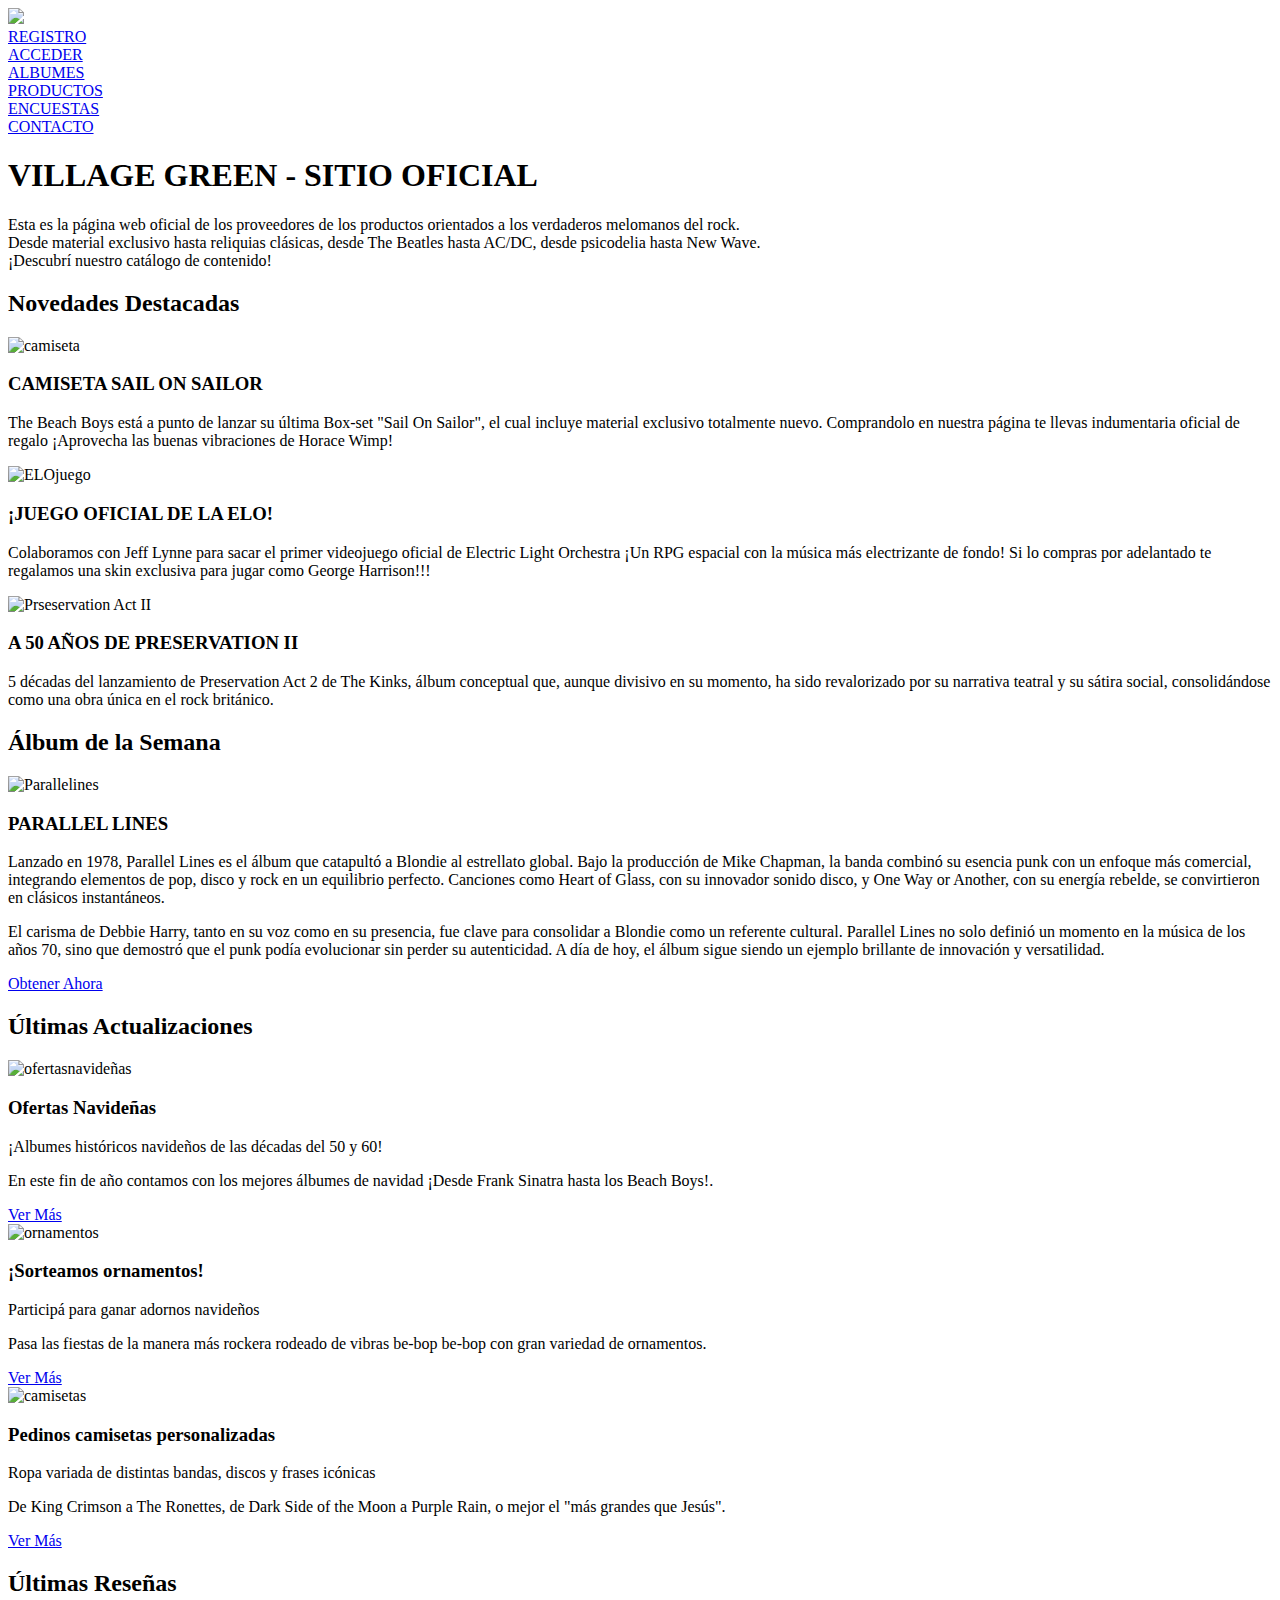
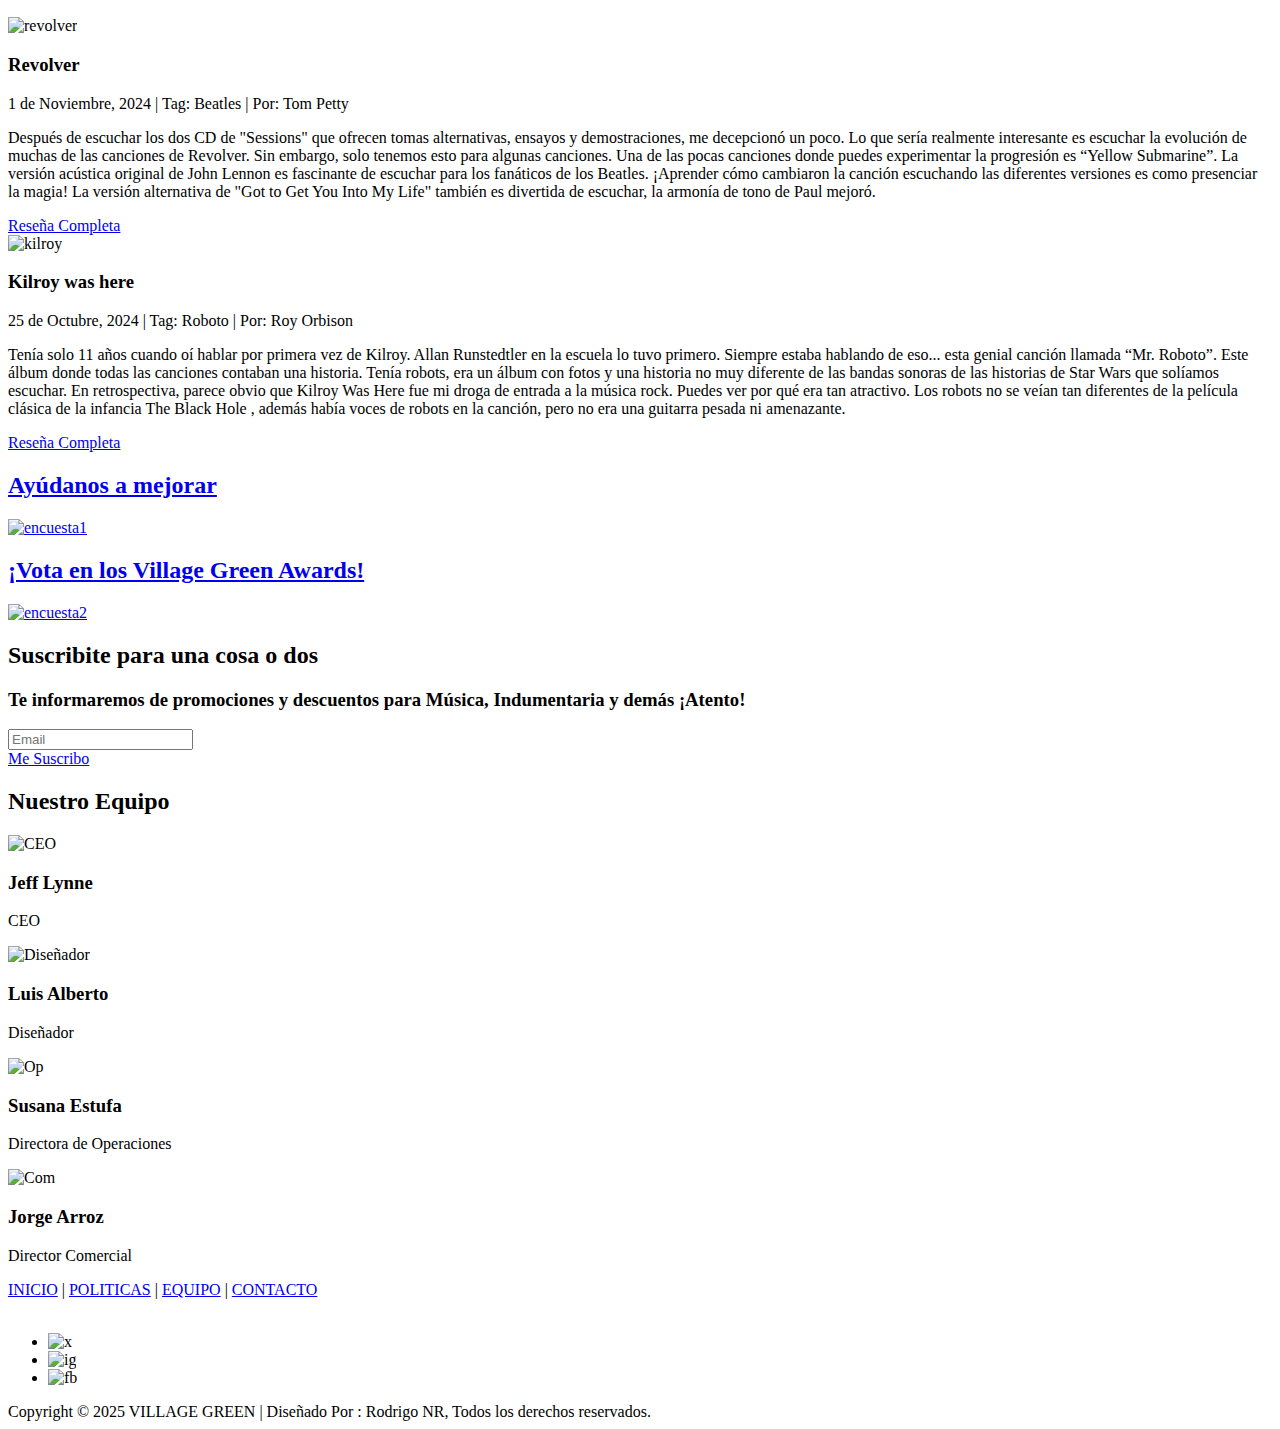
==== index.html @ a555b107 "Add files via upload" ====
<!DOCTYPE html>
<html>
	<head>
		<title>Inicio - Village Green</title>
		<link rel="stylesheet" href="styles.css">
		<link rel="shortcut icon" type="image/x-icon" href="images/logo.ico">
		<meta charset="UTF-8">
	</head>
	<body>
		<header>
			<div id="barra">
				<div id="logo">
					<a href="index.html"><img src="images/logo.png" height="80px"><br/></a>
				</div>
				<div class="container">
					<div class="item musica"><a href="registro.html">REGISTRO</a></div>
					<div class="item galeria"><a href="acceder.html">ACCEDER</a></div>
					<div class="item descargas"><a href="albumes.html">ALBUMES</a></div>
					<div class="item productos"><a href="productos.html">PRODUCTOS</a></div>
					<div class="item"><a href="encuestas.html">ENCUESTAS</a></div>
					<div class="item registro"><a href="contactanos.html">CONTACTO</a></div>
				</div>
			</div>
		</header>		

		<main>
			<section id="bienvenida">
				<h1>VILLAGE GREEN - SITIO OFICIAL</h1>
				<p>Esta es la página web oficial de los proveedores de los productos orientados a los verdaderos melomanos del rock.</br>
Desde material exclusivo hasta reliquias clásicas, desde The Beatles hasta AC/DC, desde psicodelia hasta New Wave.</br>
¡Descubrí nuestro catálogo de contenido!</p>
			</section>
			<section class="boxtipouno">
				<h2 class="subuno">Novedades Destacadas</h2>
				<div class="containerin">
					<div>
						<img src="images/The-Beach-Boys-Official-Store-SOS.png" alt="camiseta">
						<h3>CAMISETA SAIL ON SAILOR</h2>
						<p>The Beach Boys está a punto de lanzar su última Box-set "Sail On Sailor", el cual incluye material exclusivo totalmente nuevo. Comprandolo en nuestra página te llevas indumentaria oficial de regalo ¡Aprovecha las buenas vibraciones de Horace Wimp!</p>
					</div>
					<div>
						<img src="images/productos/vjelo.jpg" alt="ELOjuego">
						<h3>¡JUEGO OFICIAL DE LA ELO!</h2>
						<p>Colaboramos con Jeff Lynne para sacar el primer videojuego oficial de Electric Light Orchestra ¡Un RPG espacial con la música más electrizante de fondo! Si lo compras por adelantado te regalamos una skin exclusiva para jugar como George Harrison!!!</p>
					</div>
					<div>
						<img src="images/Psac2.jpg" alt="Prseservation Act II">
						<h3>A 50 AÑOS DE PRESERVATION II</h2>
						<p>5 décadas del lanzamiento de Preservation Act 2 de The Kinks, álbum conceptual que, aunque divisivo en su momento, ha sido revalorizado por su narrativa teatral y su sátira social, consolidándose como una obra única en el rock británico.</p>
					</div>
				</div>
			</section>
			<section class="boxtipodos">
				<h2>Álbum de la Semana</h2>
				<div>
					<img src="images/blondie.jpg" alt="Parallelines">
					<h3>PARALLEL LINES</h3>
					<p>Lanzado en 1978, Parallel Lines es el álbum que catapultó a Blondie al estrellato global. Bajo la producción de Mike Chapman, la banda combinó su esencia punk con un enfoque más comercial, integrando elementos de pop, disco y rock en un equilibrio perfecto. Canciones como Heart of Glass, con su innovador sonido disco, y One Way or Another, con su energía rebelde, se convirtieron en clásicos instantáneos.</p>
					<p>El carisma de Debbie Harry, tanto en su voz como en su presencia, fue clave para consolidar a Blondie como un referente cultural. Parallel Lines no solo definió un momento en la música de los años 70, sino que demostró que el punk podía evolucionar sin perder su autenticidad. A día de hoy, el álbum sigue siendo un ejemplo brillante de innovación y versatilidad.</p>
					<a class="botonverde" href="#">Obtener Ahora</a>
				</div>
			</section>
			<section class="boxtipouno act">
				<h2 class="subuno">Últimas Actualizaciones</h2>
				<div class="containerin">
					<div>
						<img src="images/Christmas-Records.png" alt="ofertasnavideñas">
						<h3>Ofertas Navideñas</h3>
						<p class="i">¡Albumes históricos navideños de las décadas del 50 y 60!</p>
						<p>En este fin de año contamos con los mejores álbumes de navidad ¡Desde Frank Sinatra hasta los Beach Boys!.</p>
						<a class="botonverde botonblanco" href="#">Ver Más</a>
					</div>
					<div>
						<img src="images/ledzeppelin.jpg" alt="ornamentos">
						<h3>¡Sorteamos ornamentos!</h3>
						<p class="i">Participá para ganar adornos navideños</p>
						<p>Pasa las fiestas de la manera más rockera rodeado de vibras be-bop be-bop con gran variedad de ornamentos.</p>
						<a class="botonverde botonblanco" href="#">Ver Más</a>
					</div>
					<div>
						<img src="images/rack_final.png" alt="camisetas">
						<h3>Pedinos camisetas personalizadas</h3>
						<p class="i">Ropa variada de distintas bandas, discos y frases icónicas</p>
						<p>De King Crimson a The Ronettes, de Dark Side of the Moon a Purple Rain, o mejor el "más grandes que Jesús".</p>
						<a class="botonverde botonblanco" href="#">Ver Más</a>
					</div>
				</div>
			</section>
			<section class="boxtipotres">
				<h2>Últimas Reseñas</h2>
				<div id="reseñas">
					<div class="reseña">
						<img src="images/revolver.jpg" alt="revolver">
						<h3>Revolver</h3>
						<p class="i">1 de Noviembre, 2024 | Tag: Beatles | Por: Tom Petty</p>
						<p>Después de escuchar los dos CD de "Sessions" que ofrecen tomas alternativas, ensayos y demostraciones, me decepcionó un poco. Lo que sería realmente interesante es escuchar la evolución de muchas de las canciones de Revolver. Sin embargo, solo tenemos esto para algunas canciones. Una de las pocas canciones donde puedes experimentar la progresión es “Yellow Submarine”. La versión acústica original de John Lennon es fascinante de escuchar para los fanáticos de los Beatles. ¡Aprender cómo cambiaron la canción escuchando las diferentes versiones es como presenciar la magia! La versión alternativa de "Got to Get You Into My Life" también es divertida de escuchar, la armonía de tono de Paul mejoró.</p>
						<div class="cajavermas"><a class="botonverde" href="#">Reseña Completa</a></div>
					</div>
					<div class="reseña">
						<img src="images/kilroy3.jpg" alt="kilroy">
						<h3>Kilroy was here</h3>
						<p class="i">25 de Octubre, 2024 | Tag: Roboto | Por: Roy Orbison</p>
						<p>Tenía solo 11 años cuando oí hablar por primera vez de Kilroy. Allan Runstedtler en la escuela lo tuvo primero. Siempre estaba hablando de eso... esta genial canción llamada “Mr. Roboto”. Este álbum donde todas las canciones contaban una historia. Tenía robots, era un álbum con fotos y una historia no muy diferente de las bandas sonoras de las historias de Star Wars que solíamos escuchar. En retrospectiva, parece obvio que Kilroy Was Here fue mi droga de entrada a la música rock. Puedes ver por qué era tan atractivo. Los robots no se veían tan diferentes de la película clásica de la infancia The Black Hole , además había voces de robots en la canción, pero no era una guitarra pesada ni amenazante.</p>
						<div class="cajavermas"><a class="botonverde" href="#">Reseña Completa</a></div>
					</div>
				</div>
			</section>
			<section id="encuestas">
				<div>
					<a class="subtblanc" href="encuesta1.html"><h2>Ayúdanos a mejorar</h2></a>
					<a href="encuesta1.html"><img src="images/encuesta1.png" alt="encuesta1"></a>
				</div>
				<div>
					<a class="subtblanc" href="encuesta2.html"><h2>¡Vota en los Village Green Awards!</h2></a>
					<a href="encuesta2.html"><img src="images/encuesta2.png" alt="encuesta2"></a>
				</div>
			</section>
			<section id="suscribete">
				<h2>Suscribite para una cosa o dos</h2>
				<h3>Te informaremos de promociones y descuentos para Música, Indumentaria y demás ¡Atento!</h3>
				<form>
					<input type="email" name="email" alt="correo" placeholder="Email">
					<div><a href="#">Me Suscribo</a></div>
				</form>
			</section>
			<section id="equipo">
				<h2 class="subuno">Nuestro Equipo</h2>
				<div id="equipocaj">
					<div>
						<img src="images/jeff_lynne.jpg" alt="CEO">
						<h3>Jeff Lynne</h3>
						<p>CEO</p>
					</div>
					<div>
						<img src="images/luis-alberto-spinetta.jpg" alt="Diseñador">
						<h3>Luis Alberto</h3>
						<p>Diseñador</p>
					</div>
					<div>
						<img src="images/susanna-hoffs.jpg" alt="Op">
						<h3>Susana Estufa</h3>
						<p>Directora de Operaciones</p>
					</div>
					<div>
						<img src="images/george-harrison.jpg" alt="Com">
						<h3>Jorge Arroz</h3>
						<p>Director Comercial</p>
					</div>
				</div>	
			</section>
		</main>
		<footer>
			<div id="pie">
				<div id="pie1"><a href="#">INICIO</a> | <a href="#">POLITICAS</a> | <a href="#">EQUIPO</a> | <a href="#">CONTACTO</a></div>
				<br/>
				<div id="pie2">
					<ul>
						<li><img src="images/x.png" alt="x"></li>
						<li><img src="images/ig.png" alt="ig"></li>
						<li><img src="images/fb.png" alt="fb"></div></ul></li>
				<div id="pie3">Copyright © 2025 VILLAGE GREEN | Diseñado Por : Rodrigo NR, Todos los derechos reservados.</div>
			</div>
		</footer>
	</body>
</html>
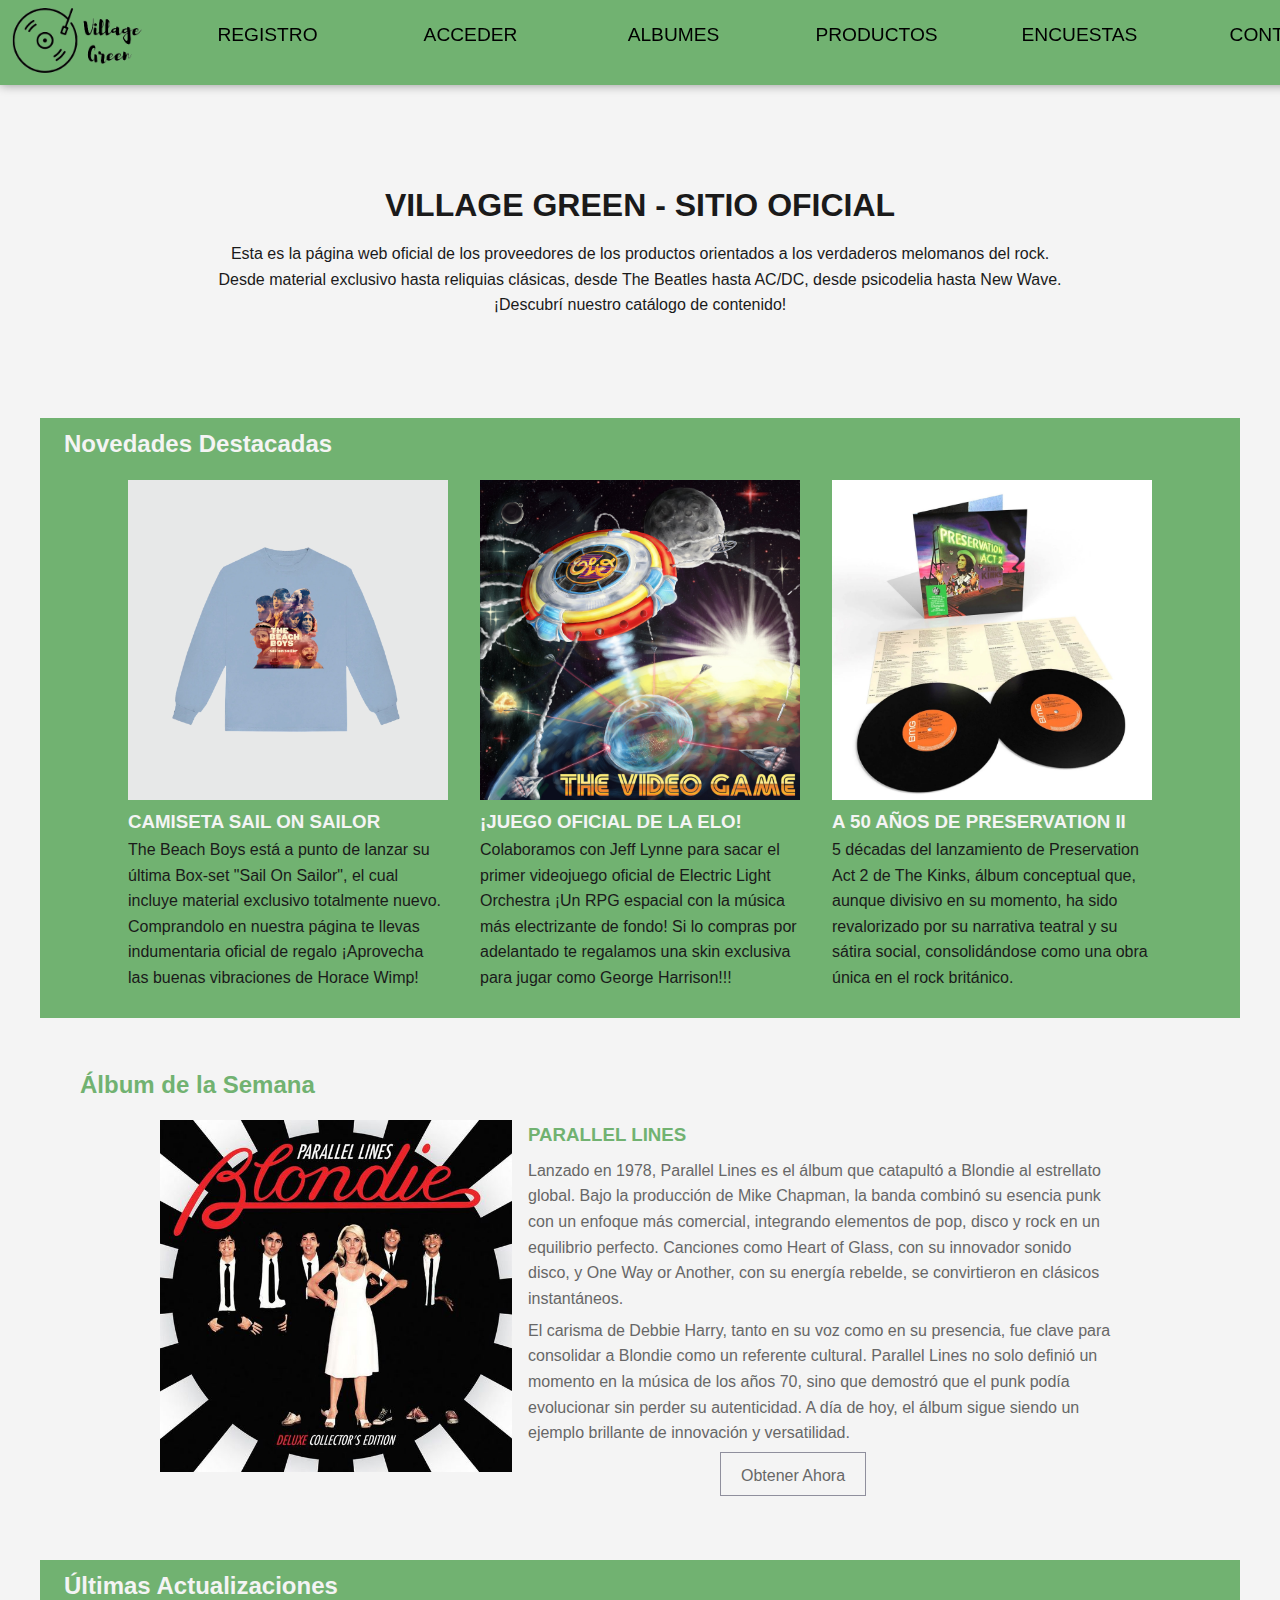
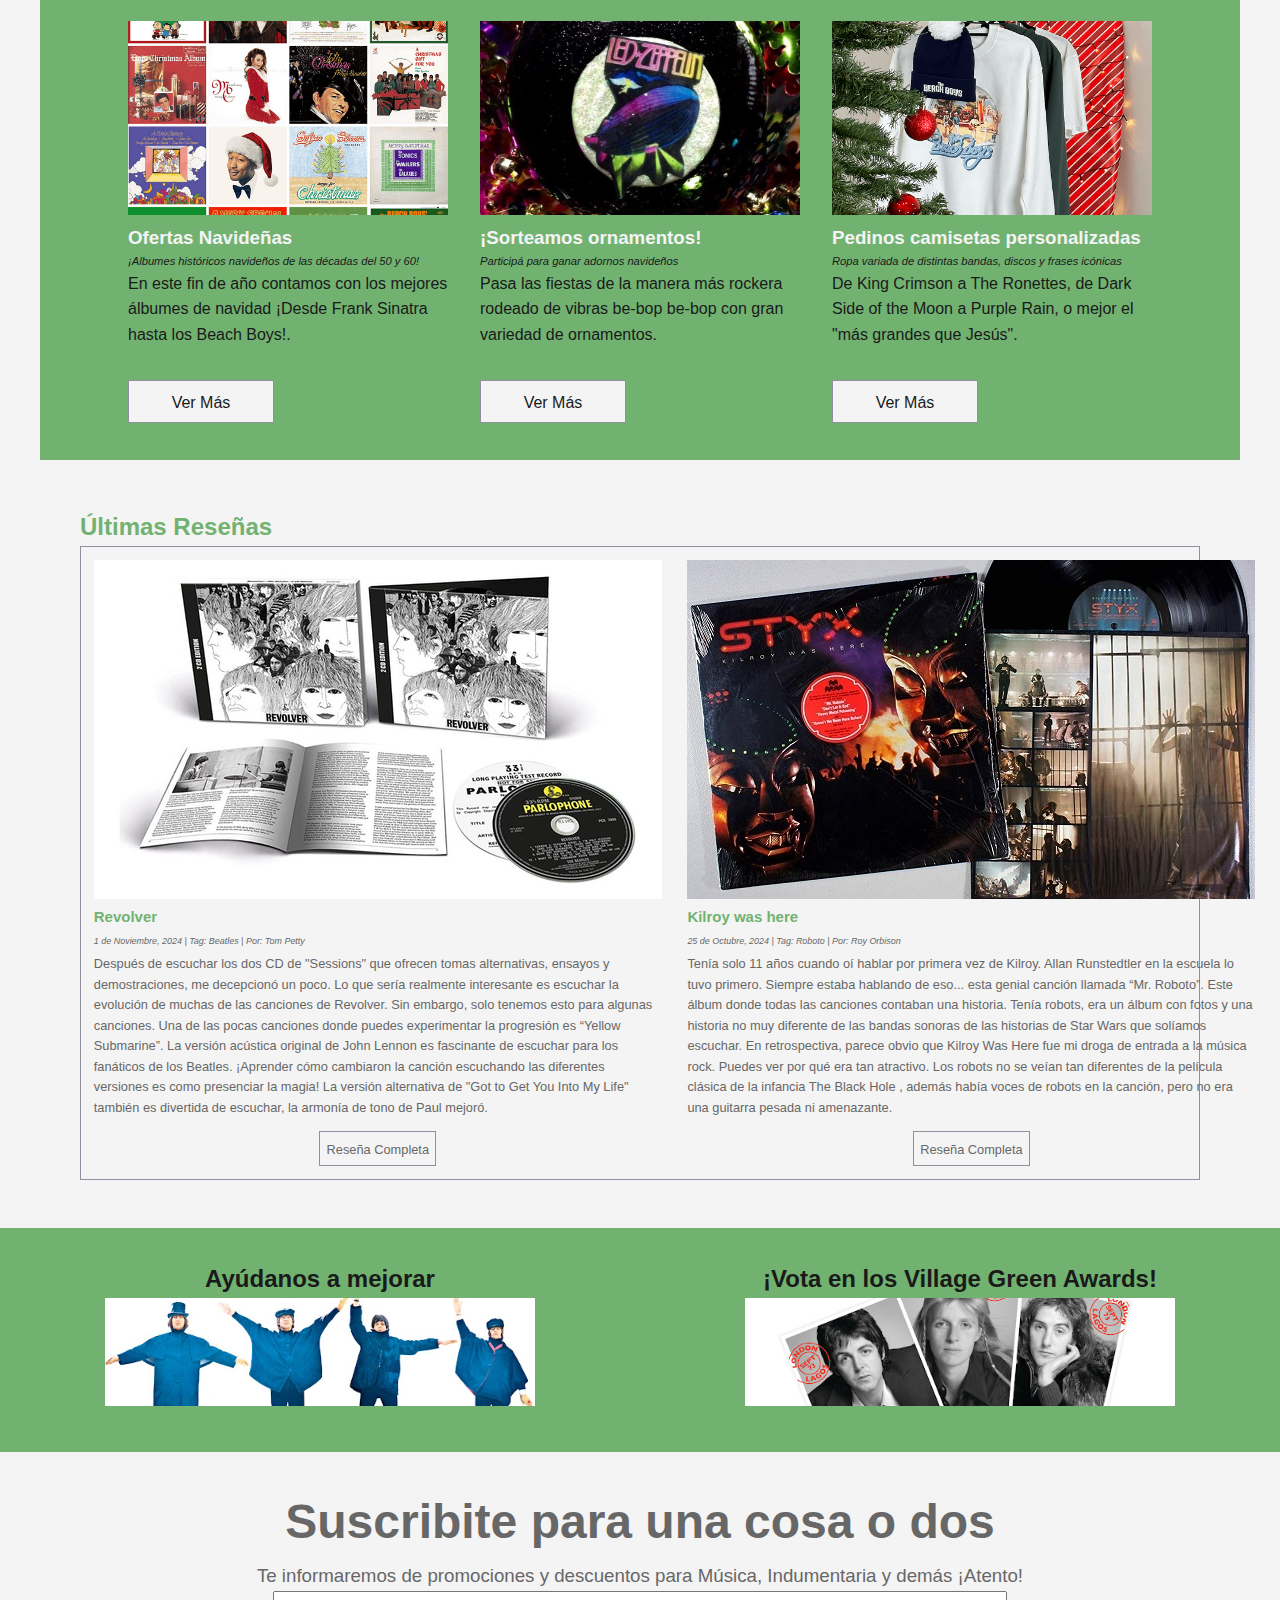
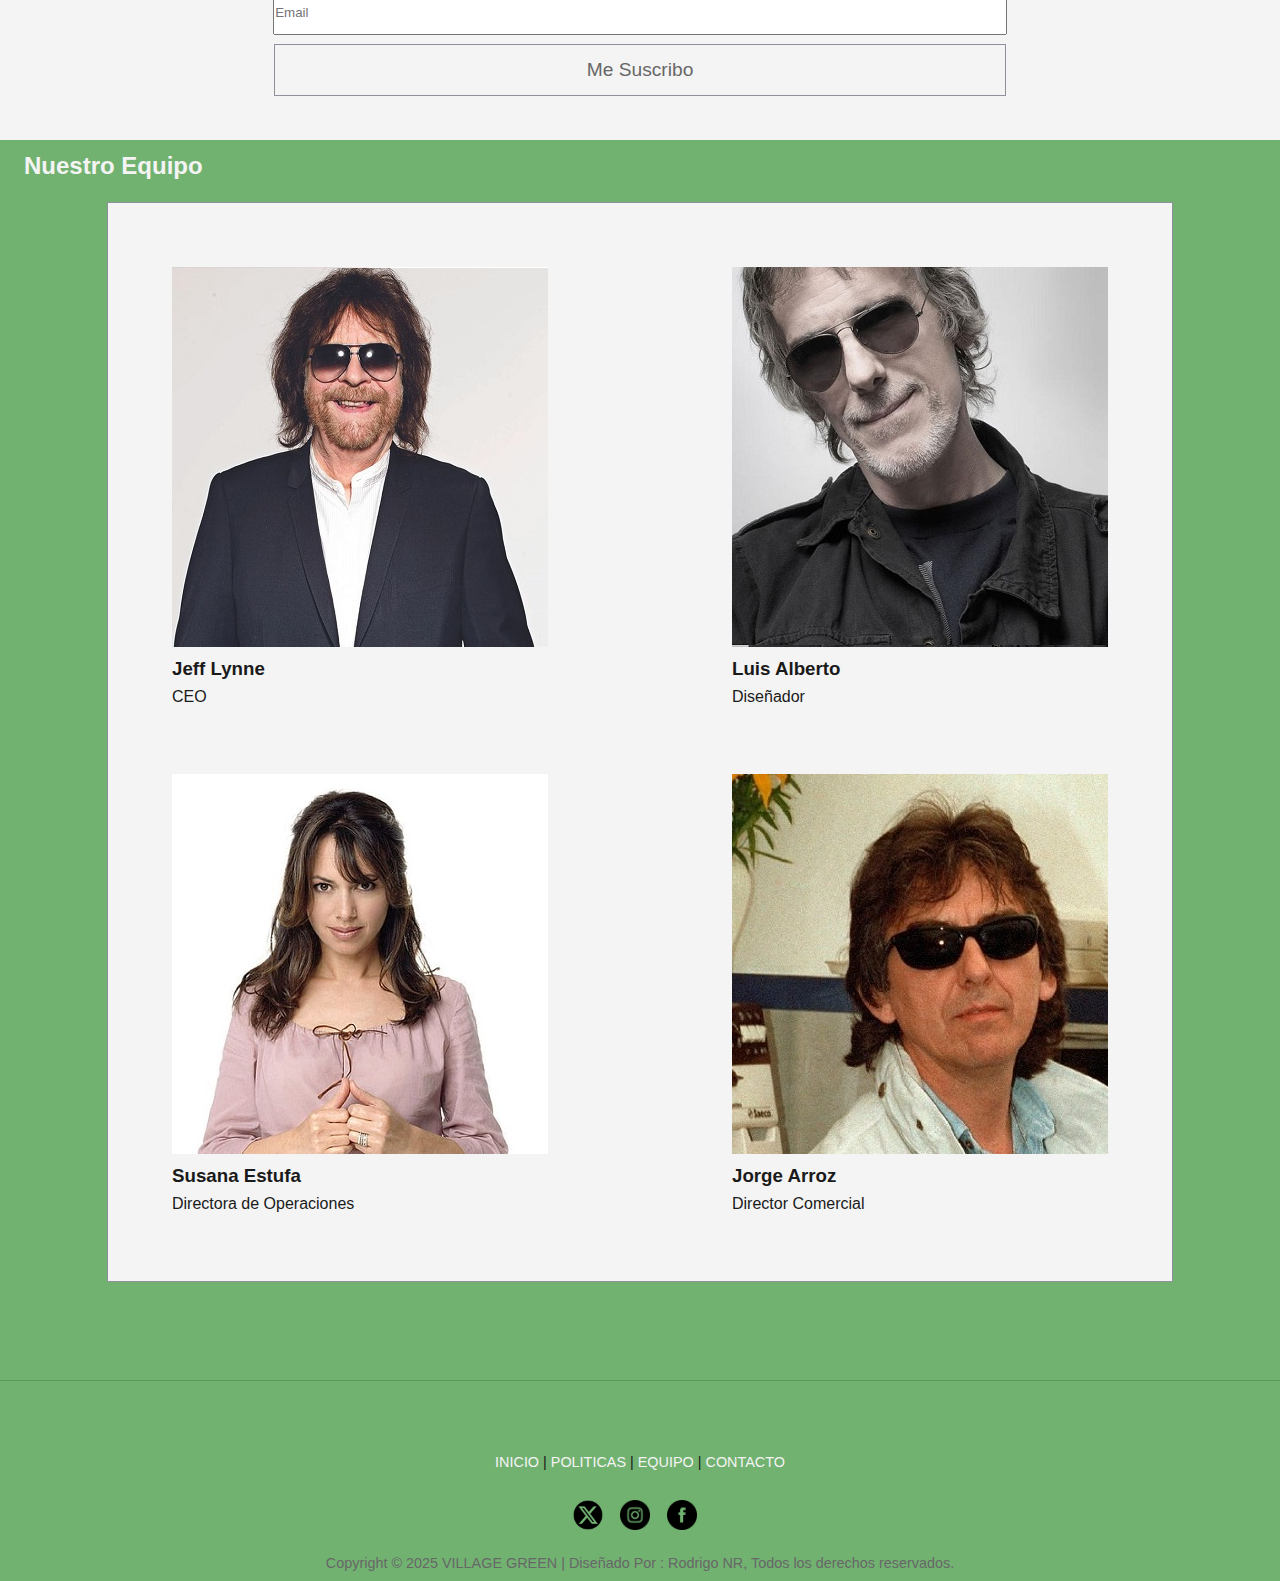
==== commit 0973cac2: "index.html" ====
--- a/index.html
+++ b/index.html
@@ -39,7 +39,7 @@
 						<p>The Beach Boys está a punto de lanzar su última Box-set "Sail On Sailor", el cual incluye material exclusivo totalmente nuevo. Comprandolo en nuestra página te llevas indumentaria oficial de regalo ¡Aprovecha las buenas vibraciones de Horace Wimp!</p>
 					</div>
 					<div>
-						<img src="images/productos/vjelo.jpg" alt="ELOjuego">
+						<img src="images/Productos/vjelo.jpg" alt="Juego de ELO">
 						<h3>¡JUEGO OFICIAL DE LA ELO!</h2>
 						<p>Colaboramos con Jeff Lynne para sacar el primer videojuego oficial de Electric Light Orchestra ¡Un RPG espacial con la música más electrizante de fondo! Si lo compras por adelantado te regalamos una skin exclusiva para jugar como George Harrison!!!</p>
 					</div>
--- a/styles.css
+++ b/styles.css
@@ -0,0 +1,628 @@
+
+*{margin:0;padding:0;}
+body{
+	font-family:Arial, sans-serif, Time News Roman;
+	line-height:1.6;
+	background-color:#f4f4f4;
+	color:#1A1A1A;
+}
+/*------------------------------------HEADER------------------------------------*/
+
+
+header, footer{
+	background-color:#71B271;
+	height:80px;
+}
+#barra{
+	background:#71B271;
+	height:85px;
+	box-shadow:0 0 10px 0 rgba(0,0,0,0.4);
+	position:fixed;
+/*	width:100%;	*/
+	width:1500px;
+}
+#logo{
+	float:left;
+	width:50px;
+}
+.container{
+	height:100%;
+	display:flex;
+	justify-content:center;
+}
+.item{
+	padding-top:20px;
+	width:14%;
+	height:50px;
+	color:white;
+	text-align:center;
+	font-size:1.2em;
+}
+.musica{
+	margin-left:5px;
+}
+.registro{
+	margin-right:5px;
+}
+.container div a{
+	color:black;
+	text-decoration:none;
+	padding:38px 30px;
+}
+.container div a:hover{
+	background:black;
+	color:white;
+}
+
+/*------------------------------------MAIN------------------------------------*/
+main{
+	height:4500px;
+}
+#bienvenida{
+	text-align:center;
+	padding:100px 100px 100px 100px;
+}
+#bienvenida p{margin-top:10px;}
+.boxtipouno{
+	background-color:#71B271;
+	height:600px;
+	width:1200px;
+	margin:0 auto;
+}
+.subuno{
+	padding:0.3em 0 0 1em;
+	color:#f4f4f4;
+}
+.containerin{
+	display:flex;
+	flex-direction:row;
+	justify-content:center;
+}
+.containerin h3{color:#f4f4f4;}
+.boxtipouno .containerin div{
+	width:20em;
+	padding:1em;
+}
+.boxtipouno div img{
+	width:20em;
+}
+.boxtipodos{
+	padding:3em 5em;
+	color:rgb(103, 103, 103);
+}
+.boxtipodos div{
+	margin:1em 5em;
+}
+.boxtipodos img{
+	width:22em;
+	float:left;
+	margin-right:1em;
+}
+.boxtipodos h3, .boxtipodos p{
+	margin:0.4em;
+}
+.boxtipodos h3, .boxtipodos h2, .boxtipotres h2, .boxtipotres h3{color:#71B271;}
+.boxtipodos a{
+	margin-left:20%;
+}
+.botonverde{
+	display:inline-block;
+	background-color:inherit;
+	border:1px solid #8f8f9d;
+	height:2em;
+	width:9em;
+	text-align:center;
+	padding-top:0.6em;
+	text-decoration:none;
+	color:inherit;
+}
+.botonverde:hover{background-color:#71B271;color:#f4f4f4;}
+.i{
+	font-style:italic;
+	font-size:0.7em;
+}
+.botonblanco{
+	margin-top:2em;
+	background-color:#f4f4f4;
+}
+.botonblanco:hover{
+	background-color:#1A1A1A;
+}
+.act{
+	height:500px;
+}
+.boxtipotres{
+	padding:3em 5em;
+}
+#reseñas{
+	display:flex;
+	flex-direction:row;
+	border:1px solid #8f8f9d;	
+}
+.reseña{
+	width:900px;
+	padding:1em;
+	color:rgb(103, 103, 103);
+	font-size: 0.8em;
+}
+.reseña p{
+	margin:0.5em 0;
+}
+.cajavermas{
+	width:100%;
+	text-align:center;
+	margin-top:1em;
+}
+#encuestas{
+	background-color:#71B271;
+	padding:2em 0;
+	height:10em;
+	display:flex;
+	flex-direction:row;
+}
+#encuestas div{
+	text-align:center;
+	margin:0 auto;
+}
+.subtblanc{
+	text-decoration:none;
+	color:inherit;
+}
+.subtblanc:hover{color:#f4f4f4;}
+#suscribete{
+	height:14em;
+	text-align:center;
+	padding:2em;
+	color:#676767;
+}
+#suscribete h2{
+	font-size:3em;
+}
+#suscribete h3{
+	font-weight:normal;
+}
+#suscribete form input{
+	width:60%;
+	height:40px;
+}
+#suscribete form div a{
+	display:inline-block;
+	border:1px solid #8f8f9d;
+	text-decoration:none;
+	color:inherit;
+	font-size:1.2em;
+	padding:0.5em;
+	margin-top:0.5em;
+	width:58.5%;
+}
+#equipo{
+	background-color:#71B271;
+	height:1300px;
+}
+#equipocaj{
+	display:flex;
+	flex-wrap:wrap;
+	justify-content:space-between;
+	background-color:#f4f4f4;
+	border:1px solid #8f8f9d;
+	width:1000px;
+	margin:1em auto;
+}
+#equipo div{
+	padding:2em;
+}
+
+
+.space{
+	height:10px;
+}
+/*------------------------------------REGISTRO------------------------------------*/
+#formulario1{
+	background-color:#71B271;
+	width:800px;
+	height:530px;
+	margin:30px auto;
+	text-align:center;
+}
+.formcent{padding:0 190px;}
+#titulo{
+	color:white;
+	font-size:2em;
+	text-align:center;
+	background-color:#1A1A1A;
+	display:block;
+	width:405px;
+	padding:10px 0;
+/*	margin:0 auto;		*/
+}
+#name{
+	width:400px;
+	height:40px;
+	margin-top:30px;
+	display:block;
+}
+#email{
+	width:400px;
+	height:40px;
+	margin-top:30px;
+	display:block;
+}
+#password{
+	width:400px;
+	height:40px;
+	margin-top:1px;
+	display:block;
+}
+.condiciones{
+	color:white;
+	font-size:1.1em;
+	margin-top:10px;
+}
+#singup{
+	height:30px;
+	width:90px;
+	margin-top:10px;
+	background-color:#B3FFB3;
+}
+#reset{
+	height:30px;
+	width:90px;
+	margin-top:10px;
+}
+/*------------------------------------ACCEDER------------------------------------*/
+#formulario2{
+	background-color:#71B271;
+	width:800px;
+	height:400px;
+	margin:30px auto;
+	text-align:center;	
+}
+#usuario{
+	width:400px;
+	height:40px;
+	display:block;
+	margin-top:30px;
+}
+#contraseña{
+	width:400px;
+	height:40px;
+	display:block;
+	margin-top:30px;
+}
+#remember_me{
+	color:white;
+	font-size:1.1em;
+	margin-top:10px;
+}
+.login{
+	height:30px;
+	width:410px;
+	margin-top:10px;
+	background-color:#B3FFB3;
+	font-size:1.5em;
+}
+/*------------------------------------ENCUESTA 1------------------------------------*/
+.subunos{
+	color:white;
+	font-size:2em;
+	text-align:center;
+	background-color:#1A1A1A;
+	display:block;
+	padding:10px 0;
+	margin:0 auto;
+}
+#encuesta1{
+	background-color:#71B271;
+	width:800px;
+	height:860px;
+	margin:30px auto;
+	text-align:center;
+}
+#experiencia{
+	width:400px;
+	height:40px;
+	margin-top:10px;
+}
+#mejorar{
+	width:400px;
+	height:100px;
+	margin-top:10px;
+}
+.letrabl{
+	color:#f4f4f4;
+}
+#rango{
+	width:400px;
+	color:red;
+	background-color:green;
+}
+/*------------------------------------ENCUESTA 2------------------------------------*/
+#contenedor_encuesta2{
+	height:2000px;
+}
+#encuesta2{
+	background-color:#71B271;
+	width:800px;
+	height:2900px;
+	margin:30px auto;
+	text-align:center;
+}
+.categoriavga{
+	margin:30px 18px;
+}
+.categoriavga table tr th{
+	background-color:#1A1A1A;
+	color:#71B271;
+	padding:5px;
+	
+}
+.bordevotar{
+	background-color:#f4f4f4;
+}
+/*-------------------------------GRACIAS-POR-VOTAR-------------------------------*/
+#contenedor_gracias{height:406px;}
+#gracisxvotar{
+	background-color:#71B271;
+	width:800px;
+	height:210px;
+	margin:30px auto;
+	text-align:center;
+}
+#gracias{
+	padding:30px 100px;
+	font-size:1.2em;
+}
+/*--------------------------------------PAGO--------------------------------------*/
+#secpagar{height:630px;}
+#pagarcuadr{
+	height:474px;
+	background-color:#71B271;
+	width:800px;
+	margin:30px auto;
+	text-align:center;
+}
+#contenido_p{
+	margin:20px 0;
+}
+#caja1_p{
+	width:577px;
+	margin:0 auto;
+}
+#caja1_p form table tr th{
+	background-color:#1A1A1A;
+	color:#71B271;
+	padding:5px;
+}
+#caja1_p form table tr td input{height:40px;width:330px;}
+#caja1_p form table tr td select{height:40px;width:100px;margin-right:230px;}
+#completarpago{
+	height:32px;
+	width:130px;
+	margin-top:10px;
+	background-color:#B3FFB3;
+}
+#cancelarpago{
+	display:inline-block;
+	height:26px;
+	width:130px;
+	padding-top:3px;
+	margin-top:10px;
+	background-color:#f4f4f4;
+	border:solid 1px black;
+	color:black;
+	text-decoration:none;
+	font-size:0.9em;
+}
+/*------------------------------------ALBUMES------------------------------------*/
+#contenedor_productos{
+	height:4100px;
+}
+#albumes{
+	background-color:#71B271;
+	height:3800px;
+	width:1000px;
+	margin:0 auto;
+	margin-top:50px;
+}
+.album{
+	height:400px;
+	margin-bottom:10px;
+}
+.albumiz{
+	text-align:center;
+	width:500px;
+	height:400px;
+	float:left;
+}
+.albumiz img{
+	text-align:center;
+	height:20em;
+	margin-top:40px;
+}
+.infoalbumder{
+	width:500px;
+	height:400px;
+	float:right;
+	padding-top:30px;
+	padding-left:30px;
+	box-sizing:border-box;
+	text-align:justify;
+}
+.infoalbumder table{
+	margin-bottom:20px;
+}
+.infoalbumder table tr td{
+	padding-left:10px;
+}
+.infoalbumder table tr th{
+	background-color:#1A1A1A;
+	color:#71B271;
+	padding:5px;
+}
+.precio{
+	display:inline-block;
+	background-color:#1A1A1A;
+	color:#71B271;
+	padding:5px 8px 5px 8px;
+	width:140px;
+	text-align:center;
+	font-size:1.3em;
+	border:1px solid #8f8f9d;
+}
+.comprar{
+	background-color:white;
+	width:170px;
+	
+}
+.comprar:hover{background-color:#1A1A1A;color:#f4f4f4;}
+.botonverde a{
+	text-decoration:none;
+	color:inherit;
+}
+.albumder{
+	text-align:center;
+	width:500px;
+	height:400px;
+	float:right;
+}
+.albumder img{
+	text-align:center;
+	height:20em;
+	margin-top:40px;
+}
+.infoalbumiz{
+	width:500px;
+	height:400px;
+	float:left;
+	padding-top:30px;
+	padding-left:100px;
+	box-sizing:border-box;
+	text-align:justify;
+}
+.infoalbumiz table{
+	margin-bottom:20px;
+}
+.infoalbumiz table tr td{
+	padding-left:10px;
+}
+.infoalbumiz table tr th{
+	background-color:#1A1A1A;
+	color:#71B271;
+	padding:5px;
+}
+/*-----------------------------------PRODUCTOS-----------------------------------*/
+#contenedor_productosb{
+	height:10000px;
+}
+#productos{
+	background-color:#71B271;
+	height:2100px;
+	width:1000px;
+	margin:0 auto;
+	margin-top:50px;}
+.textoropa{
+	height:220px;
+	width:360px;
+	padding-top:10px;
+	padding-left:32px;
+	padding-right:32px;
+	background-color:#1A1A1A;
+	color:white;
+}
+#libros{
+	background-color:#71B271;
+	height:3329px;
+	width:1000px;
+	margin:0 auto;
+	margin-top:50px;
+}
+#juegos{
+	background-color:#71B271;
+	height:2100px;
+	width:1000px;
+	margin:0 auto;
+	margin-top:50px;
+}
+
+/*----------------------------------CONTACTANOS----------------------------------*/
+#contactanos{
+	background-color:#71B271;
+	width:800px;
+	height:450px;
+	margin:30px auto;
+	text-align:center;	
+}
+#text-contactanos{
+	color:white;
+	background-color:#1A1A1A;
+	text-align:center;
+	display:block;
+	padding:20px 25px;
+}
+.colormail{
+	color:#71B271;
+	font-weight:bold;
+}
+#mensaje{
+	margin-top:20px;
+	margin-left:30px;
+}
+#mensaje label{
+	background:black;
+	color:white;
+	display:inline;
+	padding:5px 10px;
+	width:200px;
+	margin-top:5px;
+}
+#cajitatel{
+	margin-top:10px;
+	margin-left:0;
+}
+.espacioescrit{height:23px;}
+#numero{width:375px;}
+#comentarios{
+	width:550px;
+	height:150px;
+	margin-top:10px;
+}
+#go{
+	background:#66C2D2;
+	display:block;
+	color:white;
+	margin-top:10px;
+	margin-left:410px;
+}
+/*------------------------------------FOOTER------------------------------------*/
+footer{
+	border-top:1px solid #5C975C;
+	height:200px;
+	clear:both;
+}
+#pie{
+	width:50%;
+	margin:0 auto;
+	padding-top:70px;
+	text-align:center;
+}
+footer #pie #pie1{
+	font-size:0.9em;
+}
+footer #pie #pie1 a{
+	color:#f4f4f4;
+	text-decoration:none;
+}
+footer #pie #pie2{
+	font-size:1.6em;
+}
+#pie2 ul{list-style:none;}
+#pie2 ul li img{width:30px;}
+footer #pie div ul li{
+	display:inline;
+	margin-right:10px;
+}
+footer #pie #pie3{
+	font-size:0.9em;
+	margin-top:10px;
+	color:#676767;
+}
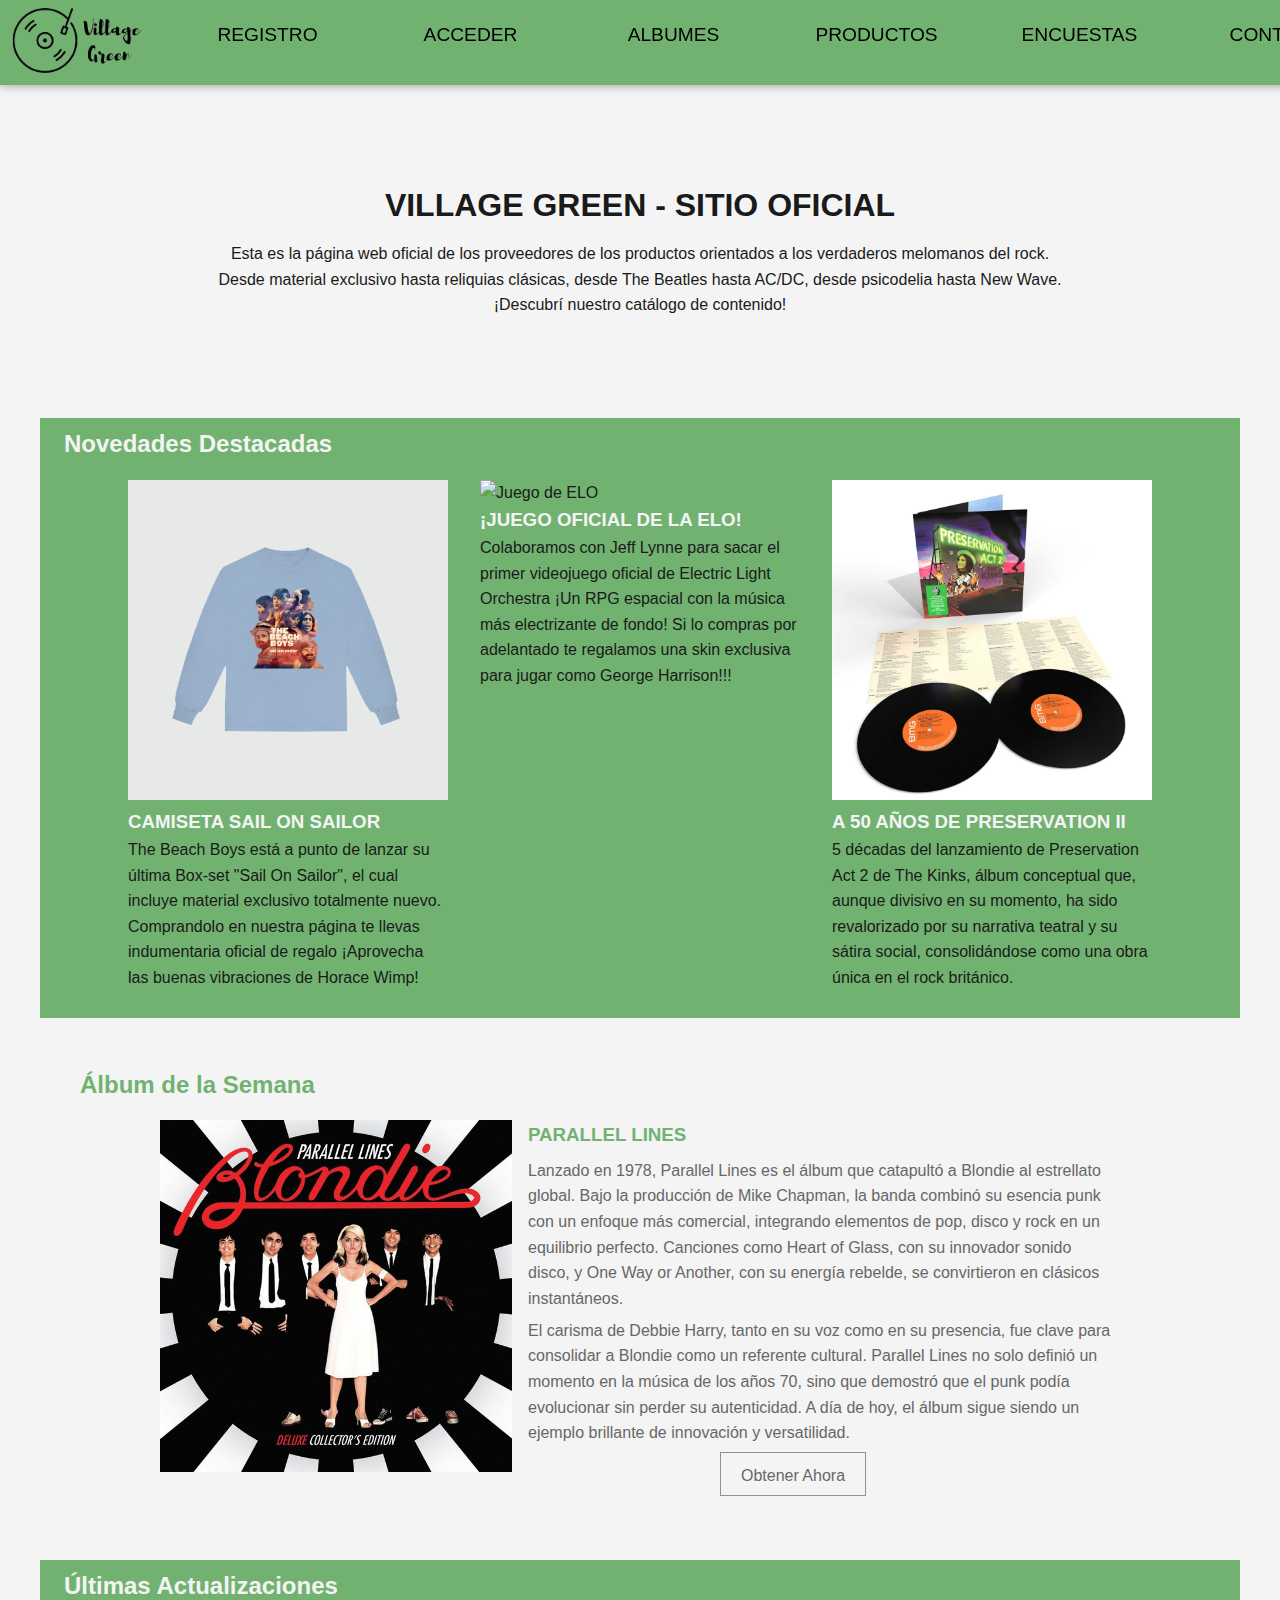
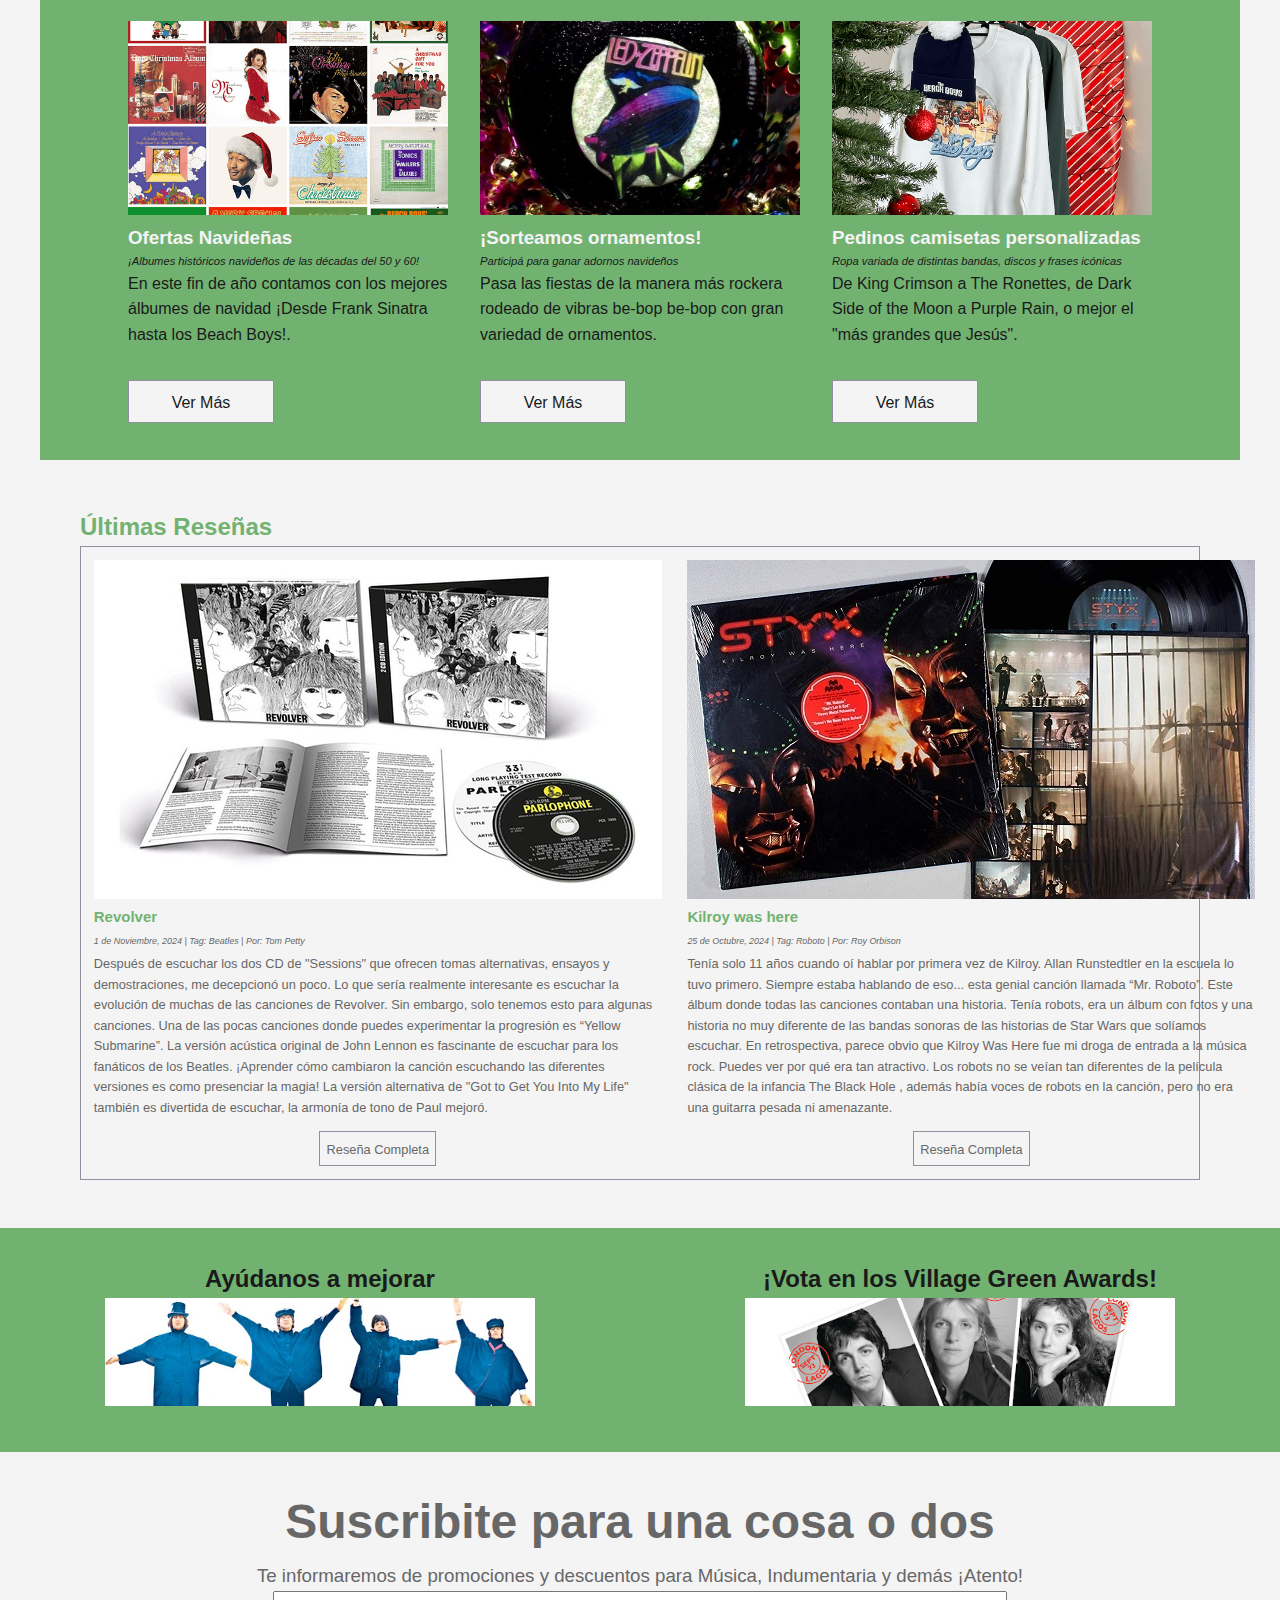
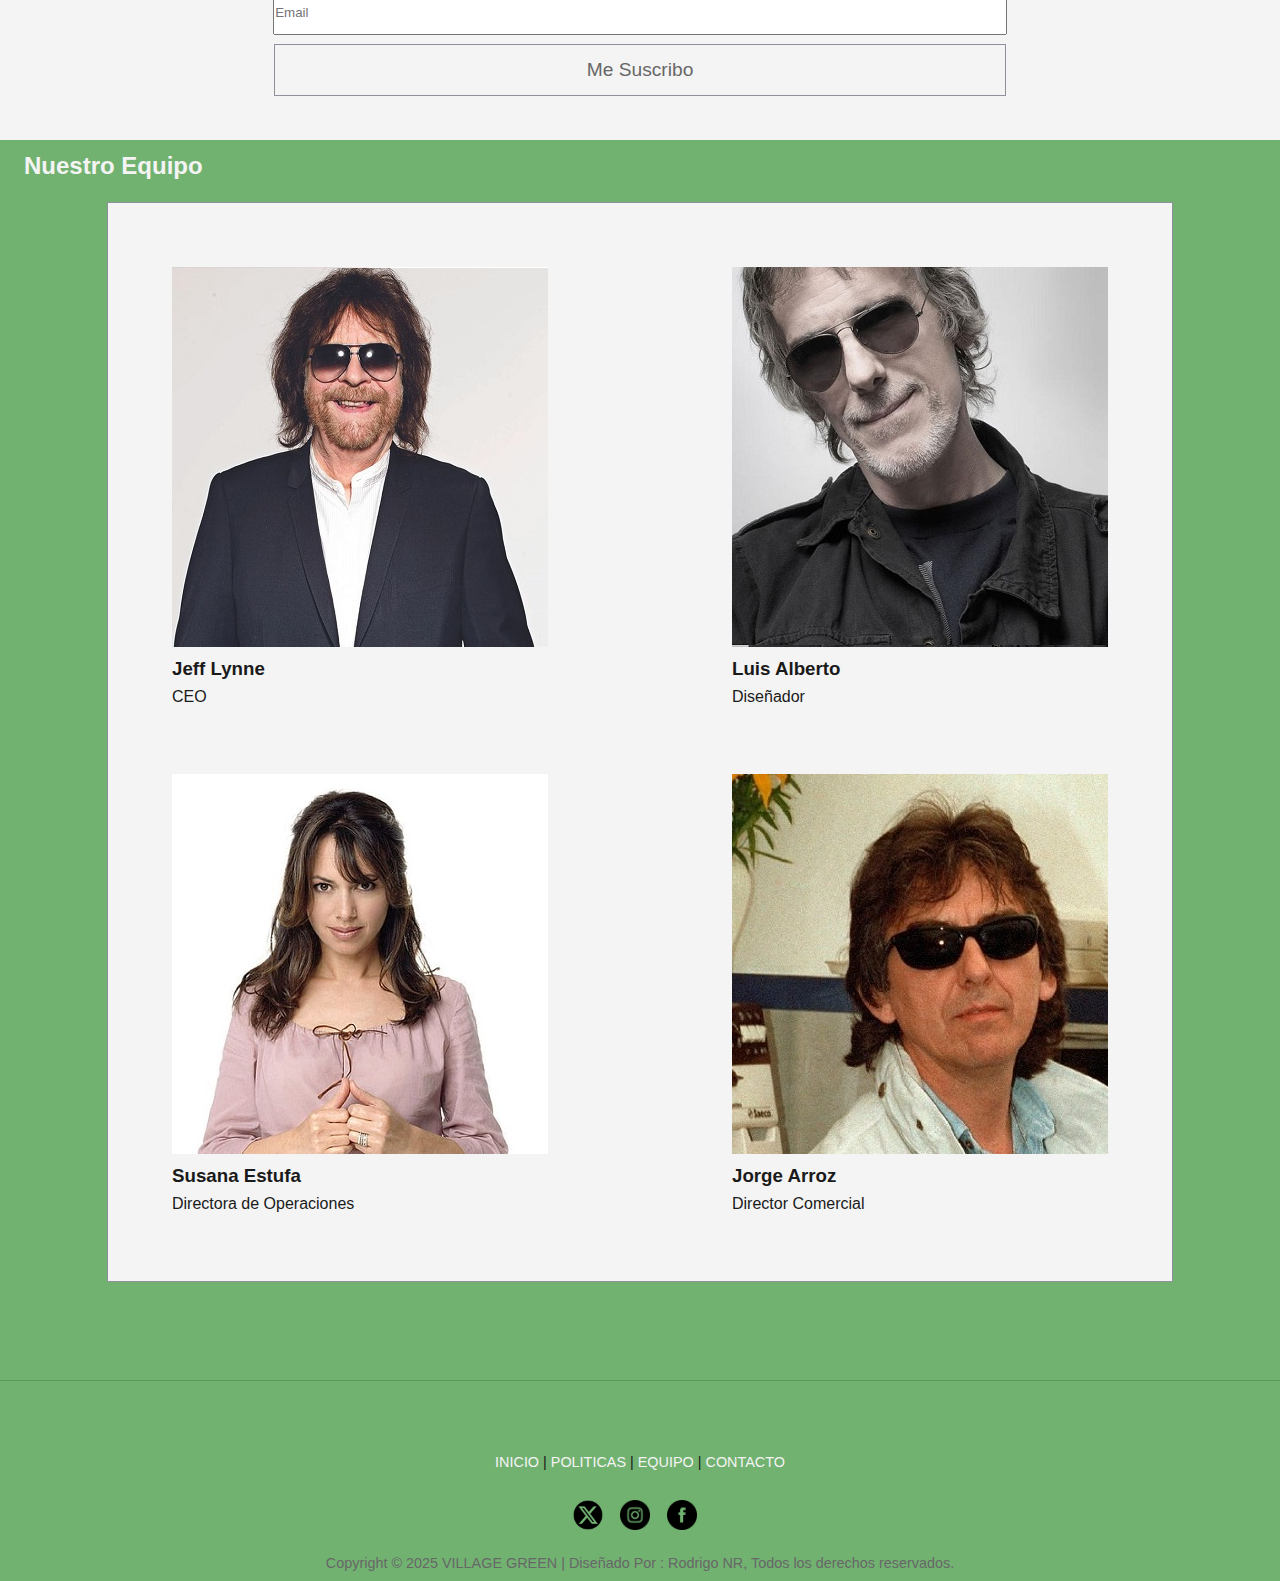
==== commit 721973c7: "index.html" ====
--- a/index.html
+++ b/index.html
@@ -39,7 +39,7 @@
 						<p>The Beach Boys está a punto de lanzar su última Box-set "Sail On Sailor", el cual incluye material exclusivo totalmente nuevo. Comprandolo en nuestra página te llevas indumentaria oficial de regalo ¡Aprovecha las buenas vibraciones de Horace Wimp!</p>
 					</div>
 					<div>
-						<img src="images/Productos/vjelo.jpg" alt="Juego de ELO">
+						<img src="images/Productos/juegoelo.jpg" alt="Juego de ELO">
 						<h3>¡JUEGO OFICIAL DE LA ELO!</h2>
 						<p>Colaboramos con Jeff Lynne para sacar el primer videojuego oficial de Electric Light Orchestra ¡Un RPG espacial con la música más electrizante de fondo! Si lo compras por adelantado te regalamos una skin exclusiva para jugar como George Harrison!!!</p>
 					</div>
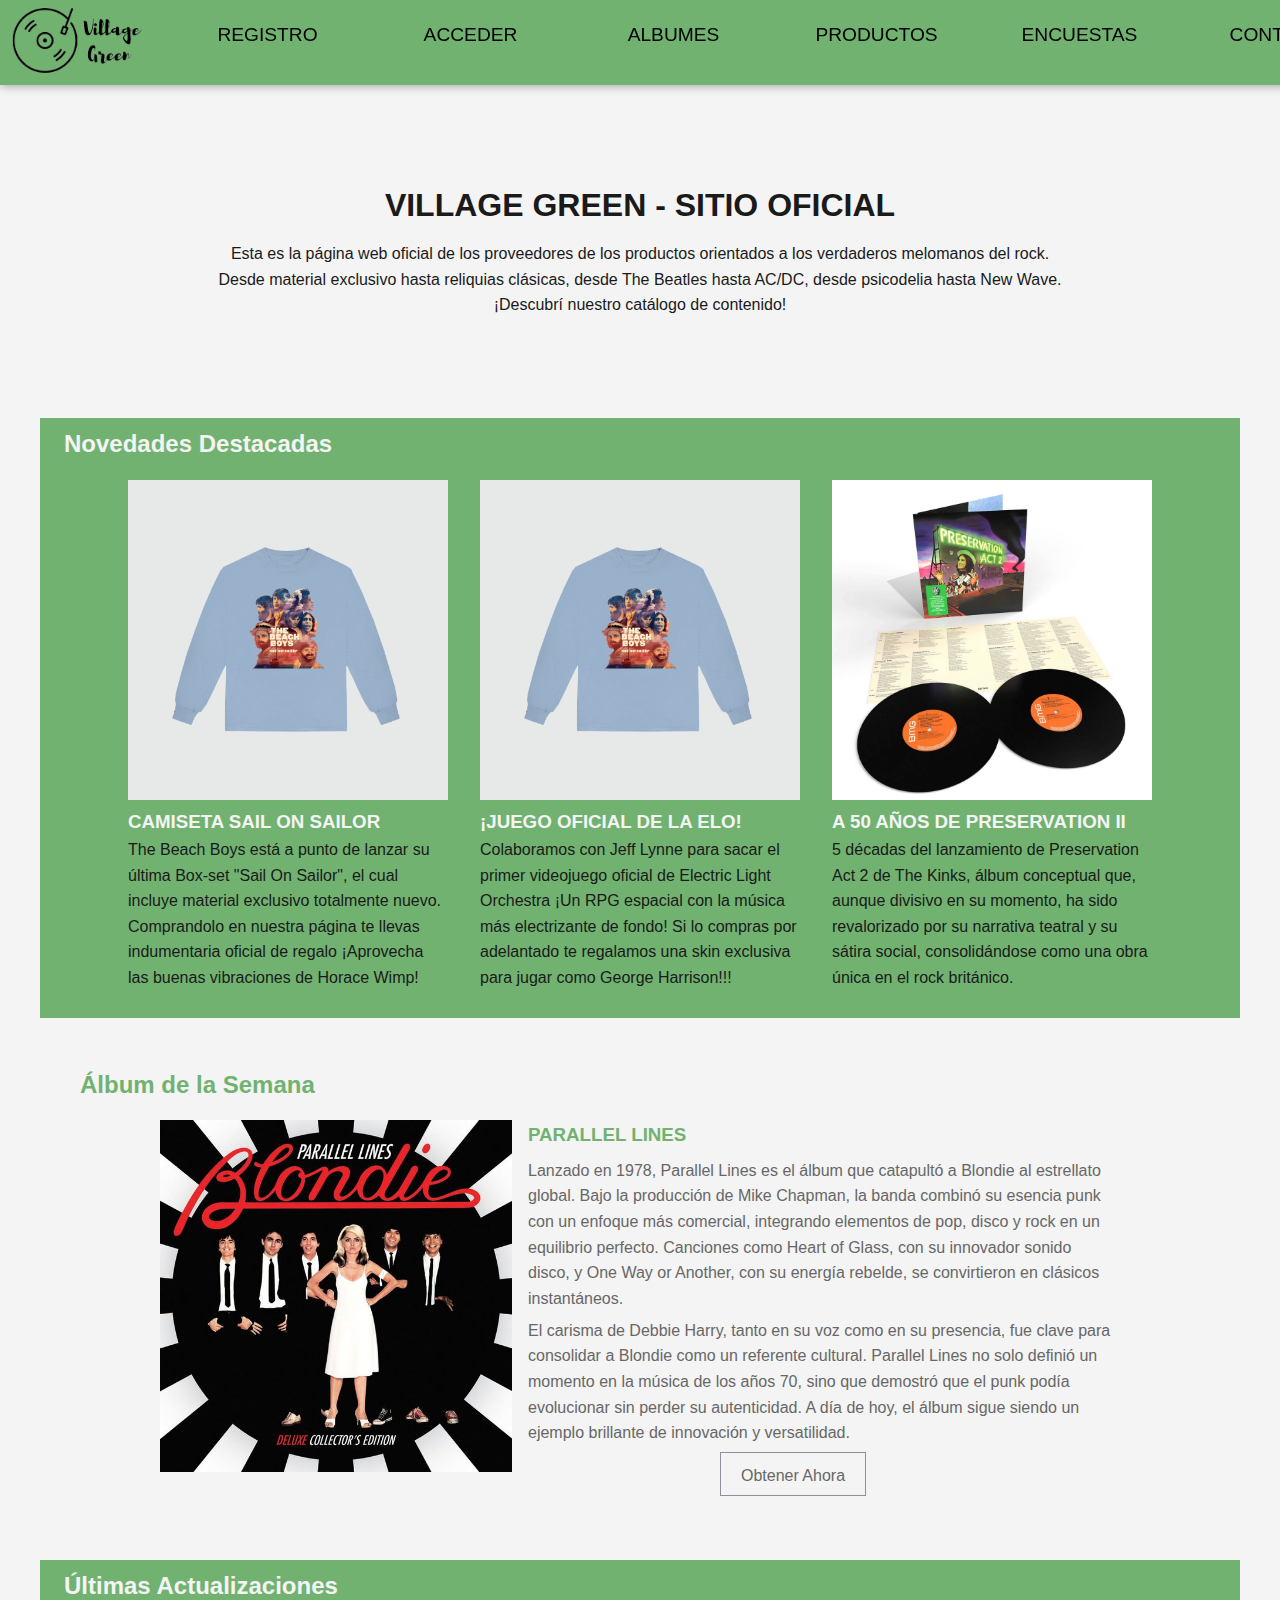
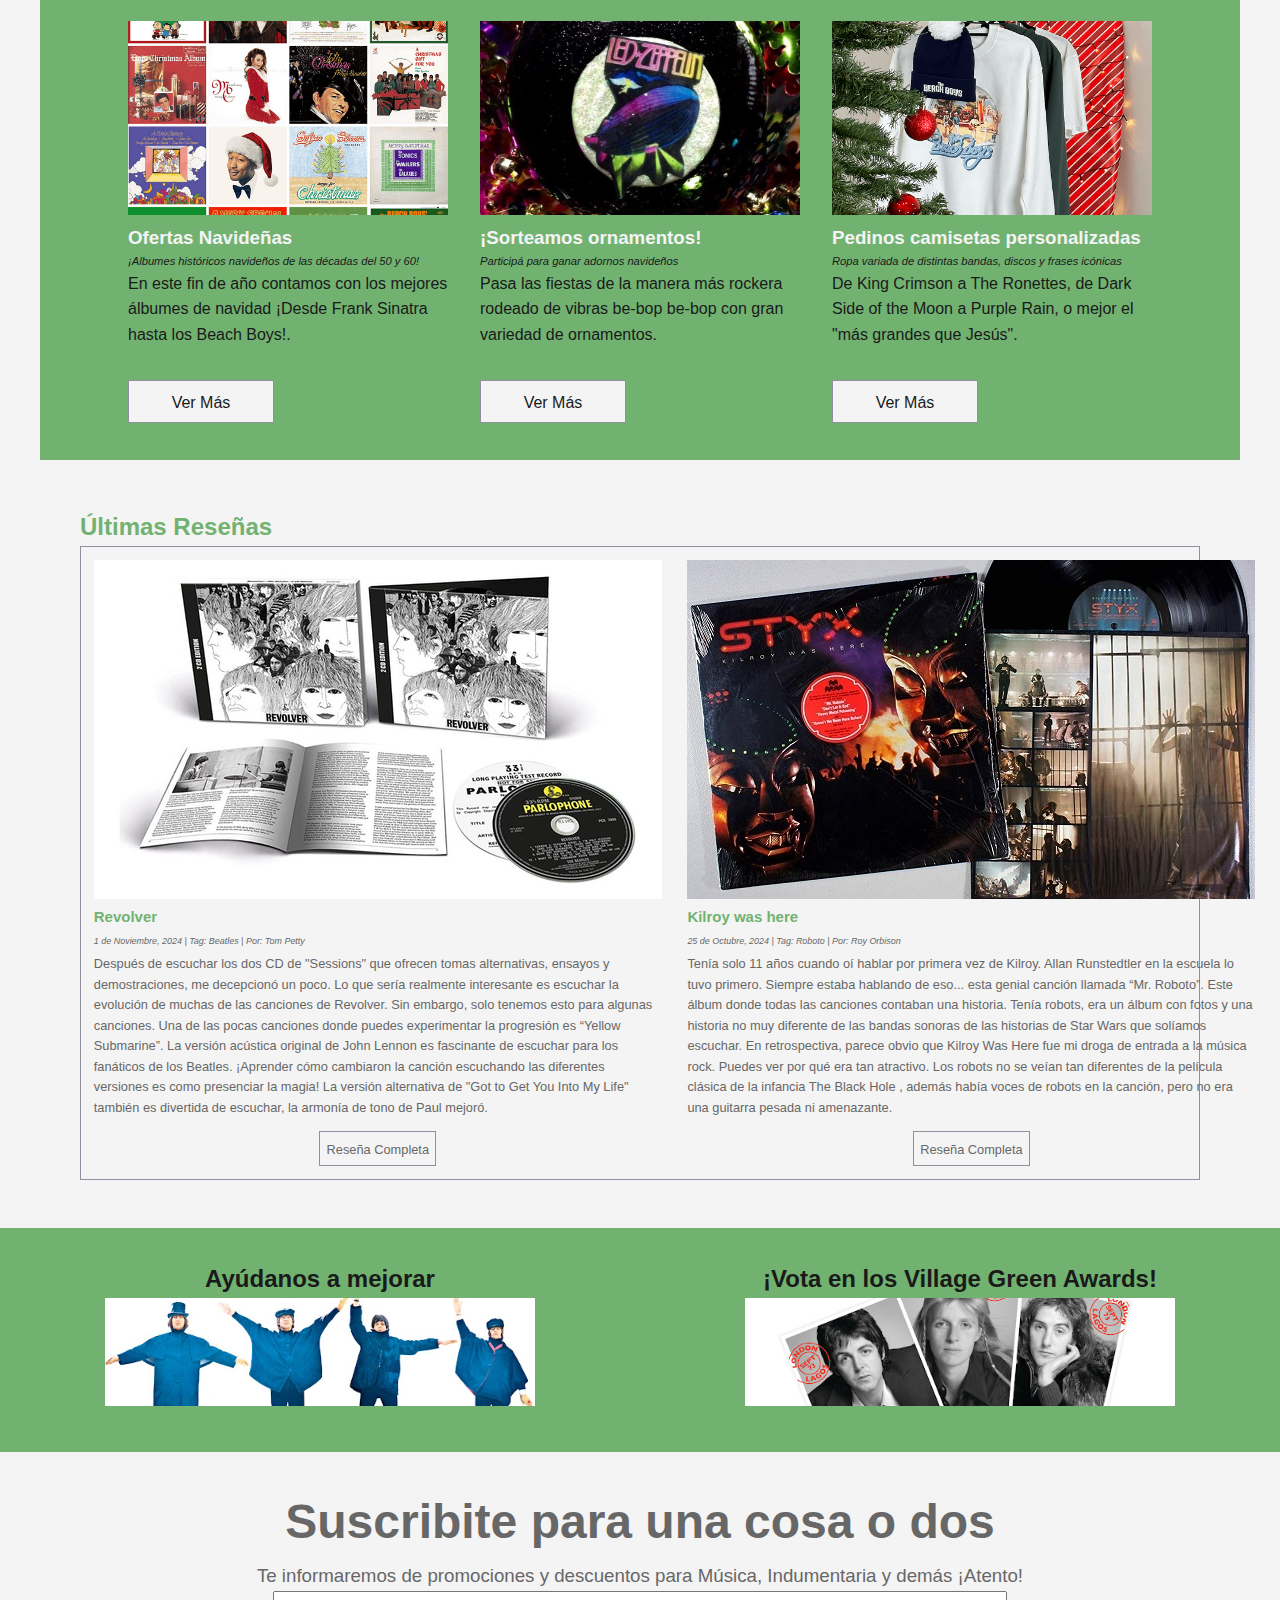
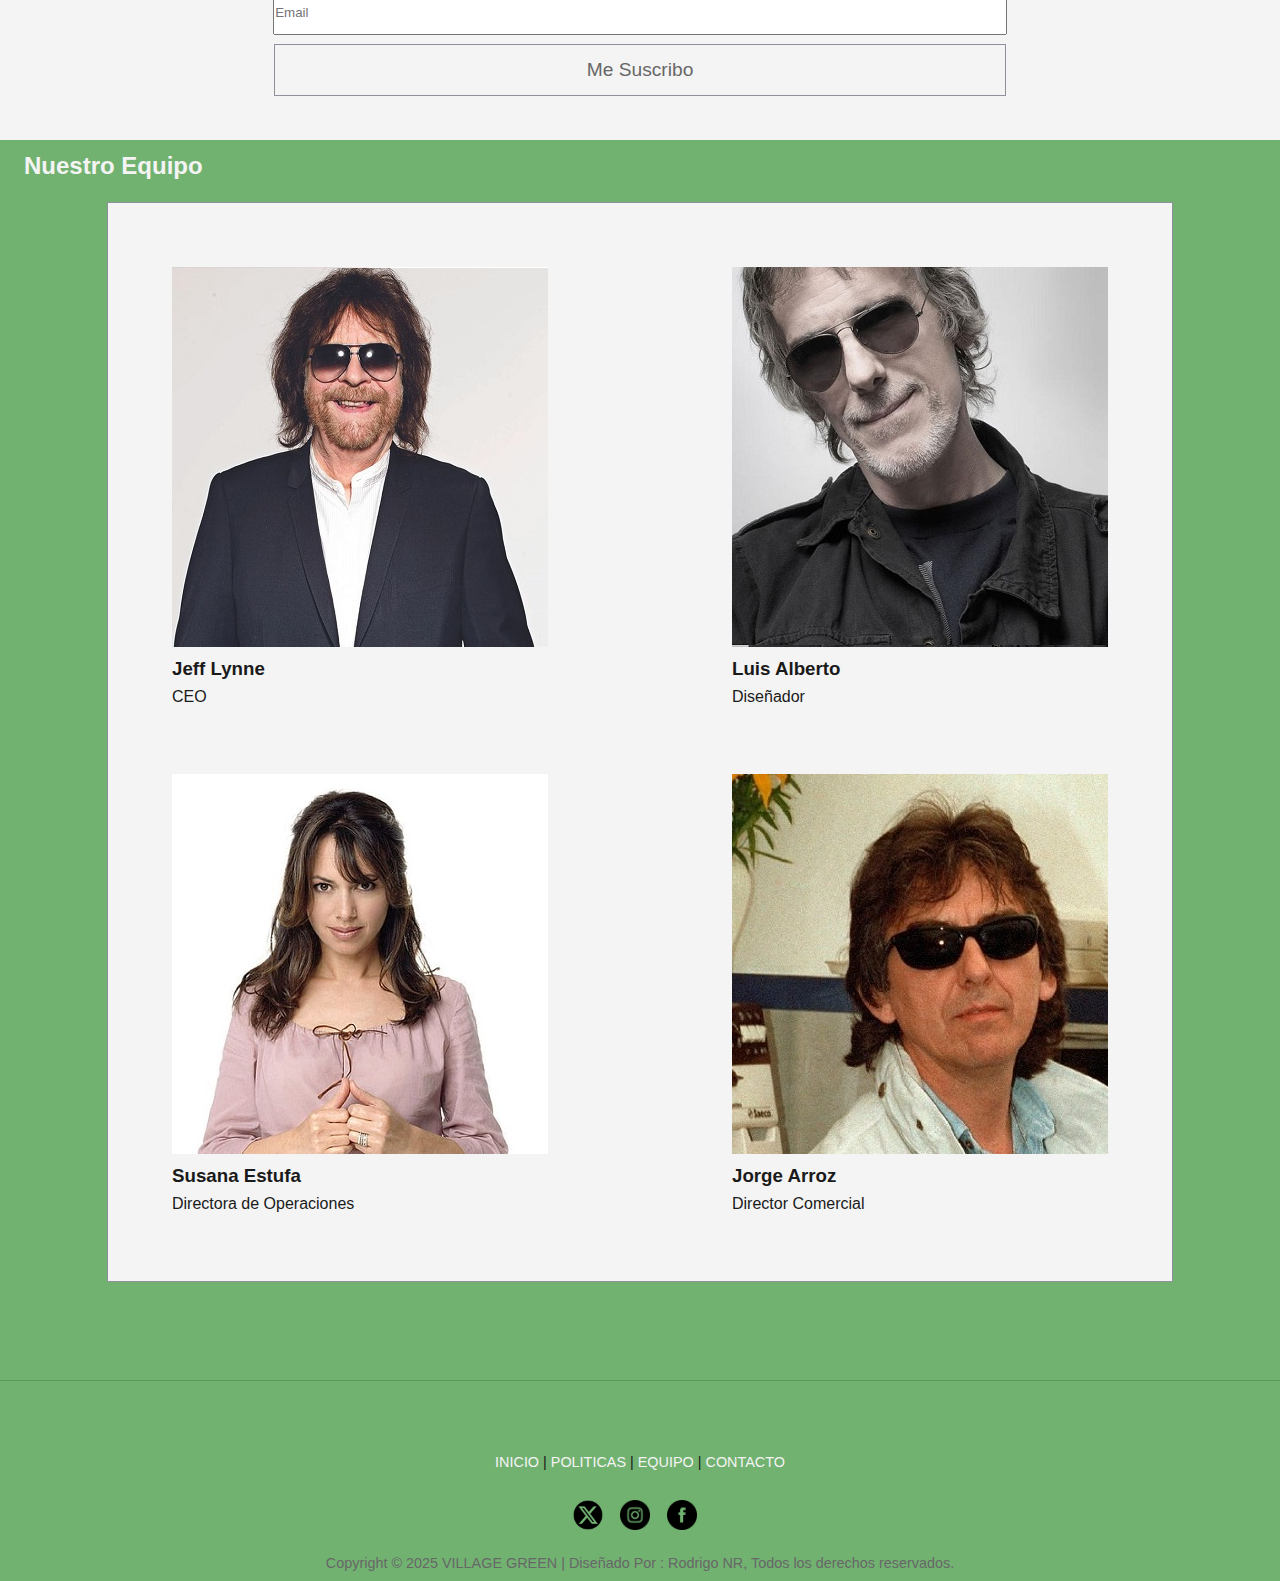
==== commit c78db7b4: "index.html" ====
--- a/index.html
+++ b/index.html
@@ -39,7 +39,7 @@
 						<p>The Beach Boys está a punto de lanzar su última Box-set "Sail On Sailor", el cual incluye material exclusivo totalmente nuevo. Comprandolo en nuestra página te llevas indumentaria oficial de regalo ¡Aprovecha las buenas vibraciones de Horace Wimp!</p>
 					</div>
 					<div>
-						<img src="images/Productos/juegoelo.jpg" alt="Juego de ELO">
+						<img src="images/The-Beach-Boys-Official-Store-SOS.png" alt="Juego de ELO">
 						<h3>¡JUEGO OFICIAL DE LA ELO!</h2>
 						<p>Colaboramos con Jeff Lynne para sacar el primer videojuego oficial de Electric Light Orchestra ¡Un RPG espacial con la música más electrizante de fondo! Si lo compras por adelantado te regalamos una skin exclusiva para jugar como George Harrison!!!</p>
 					</div>
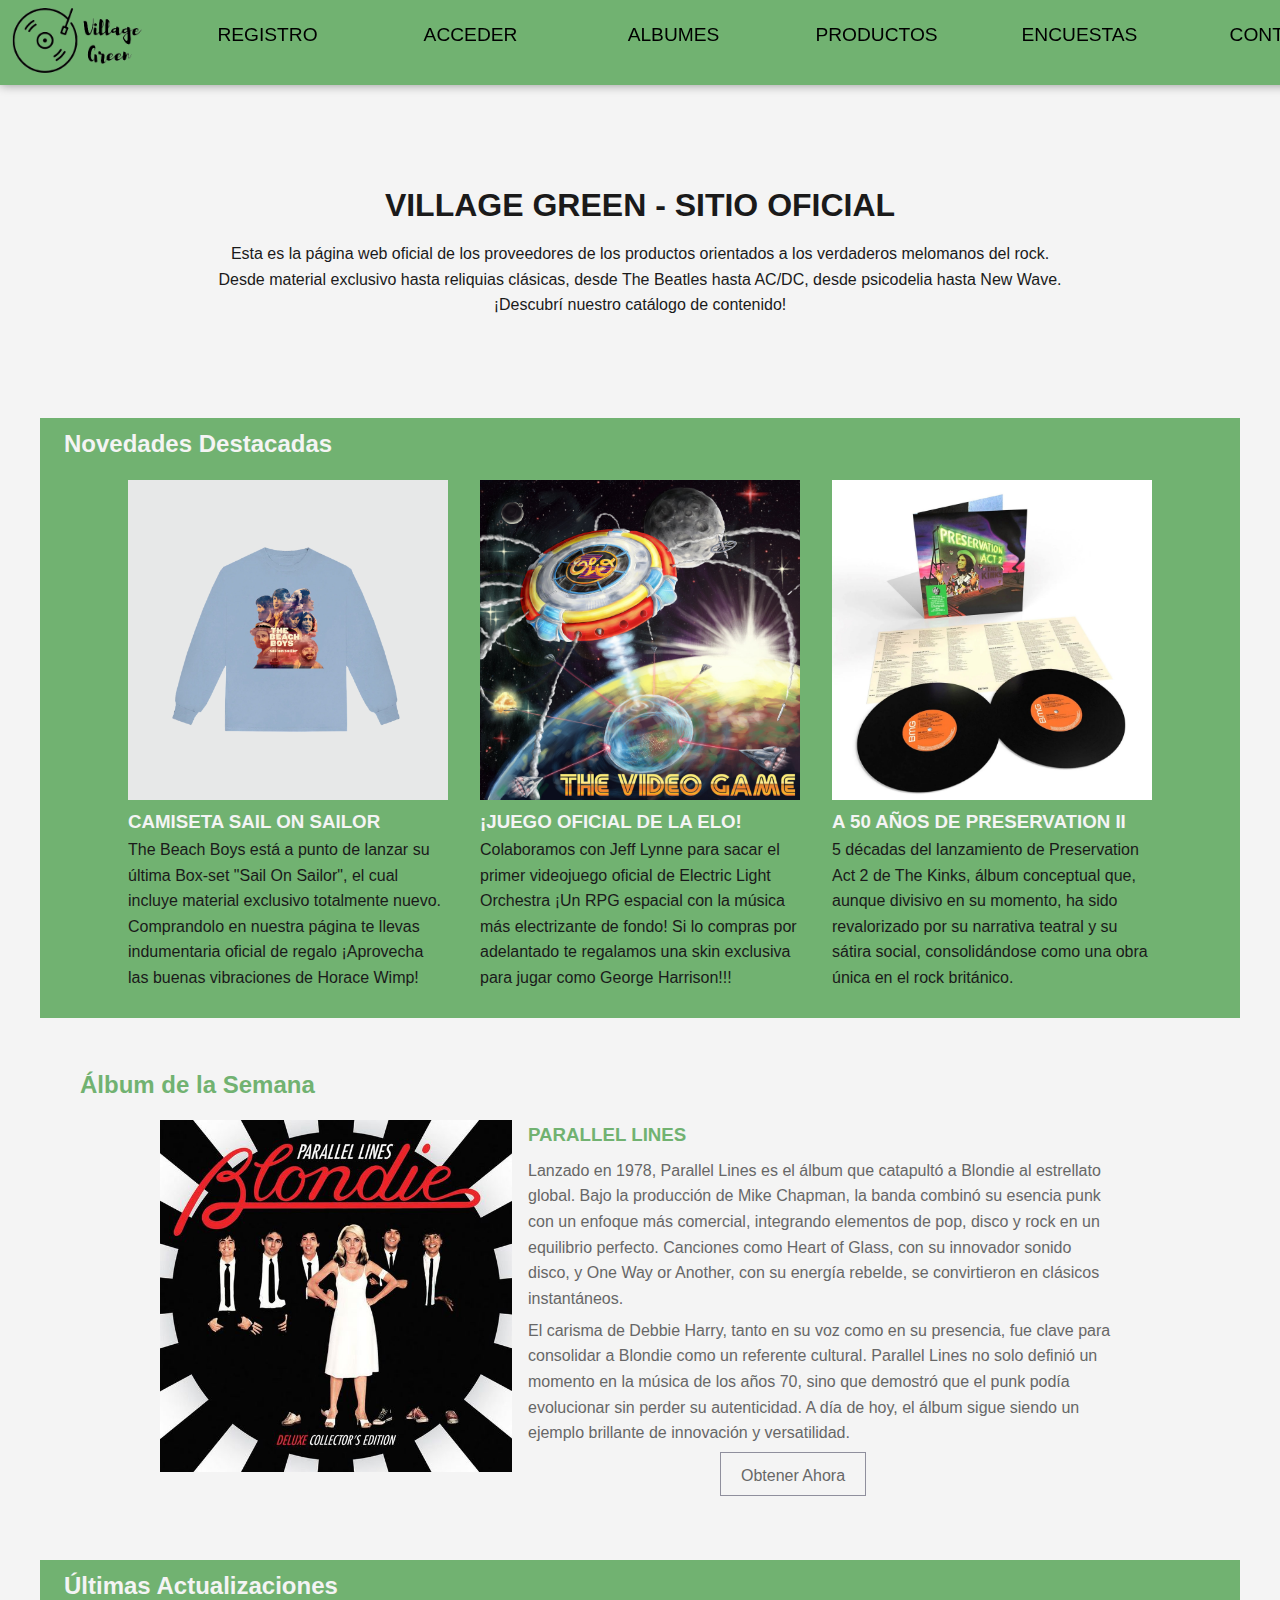
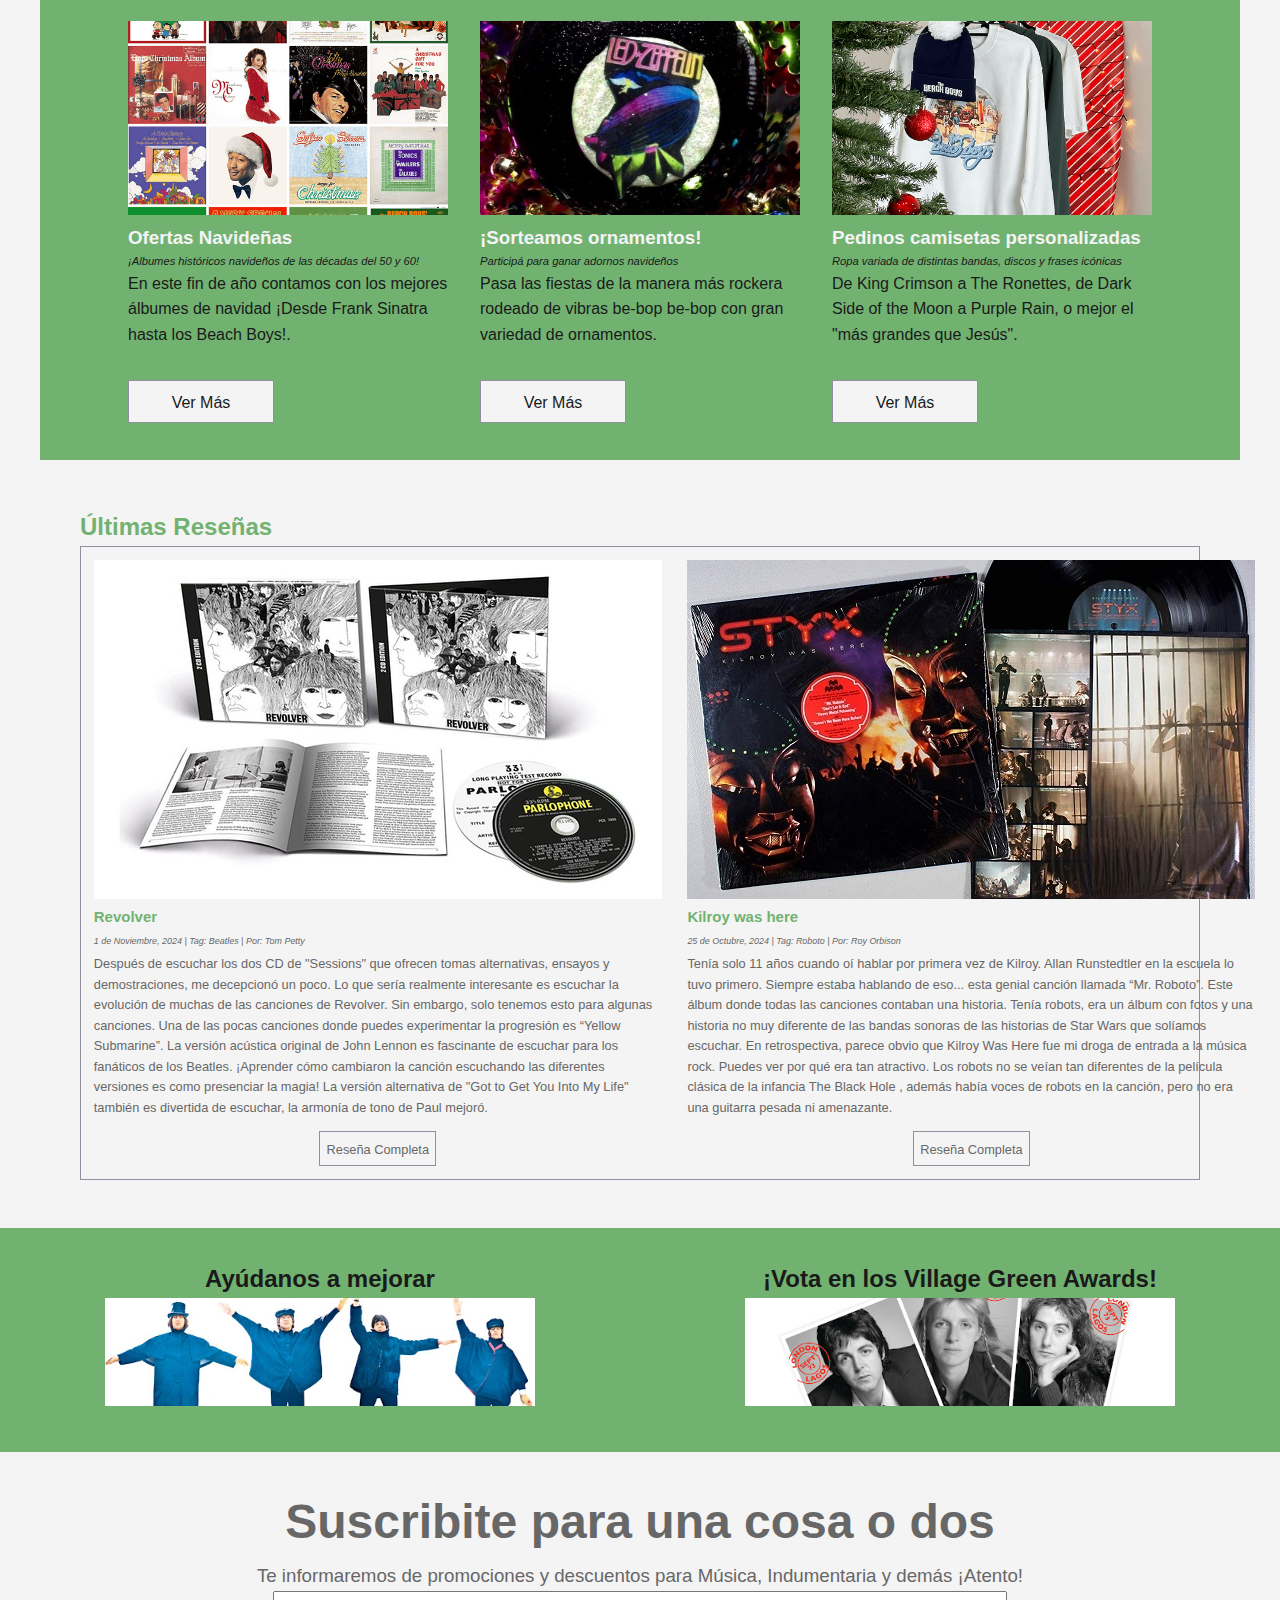
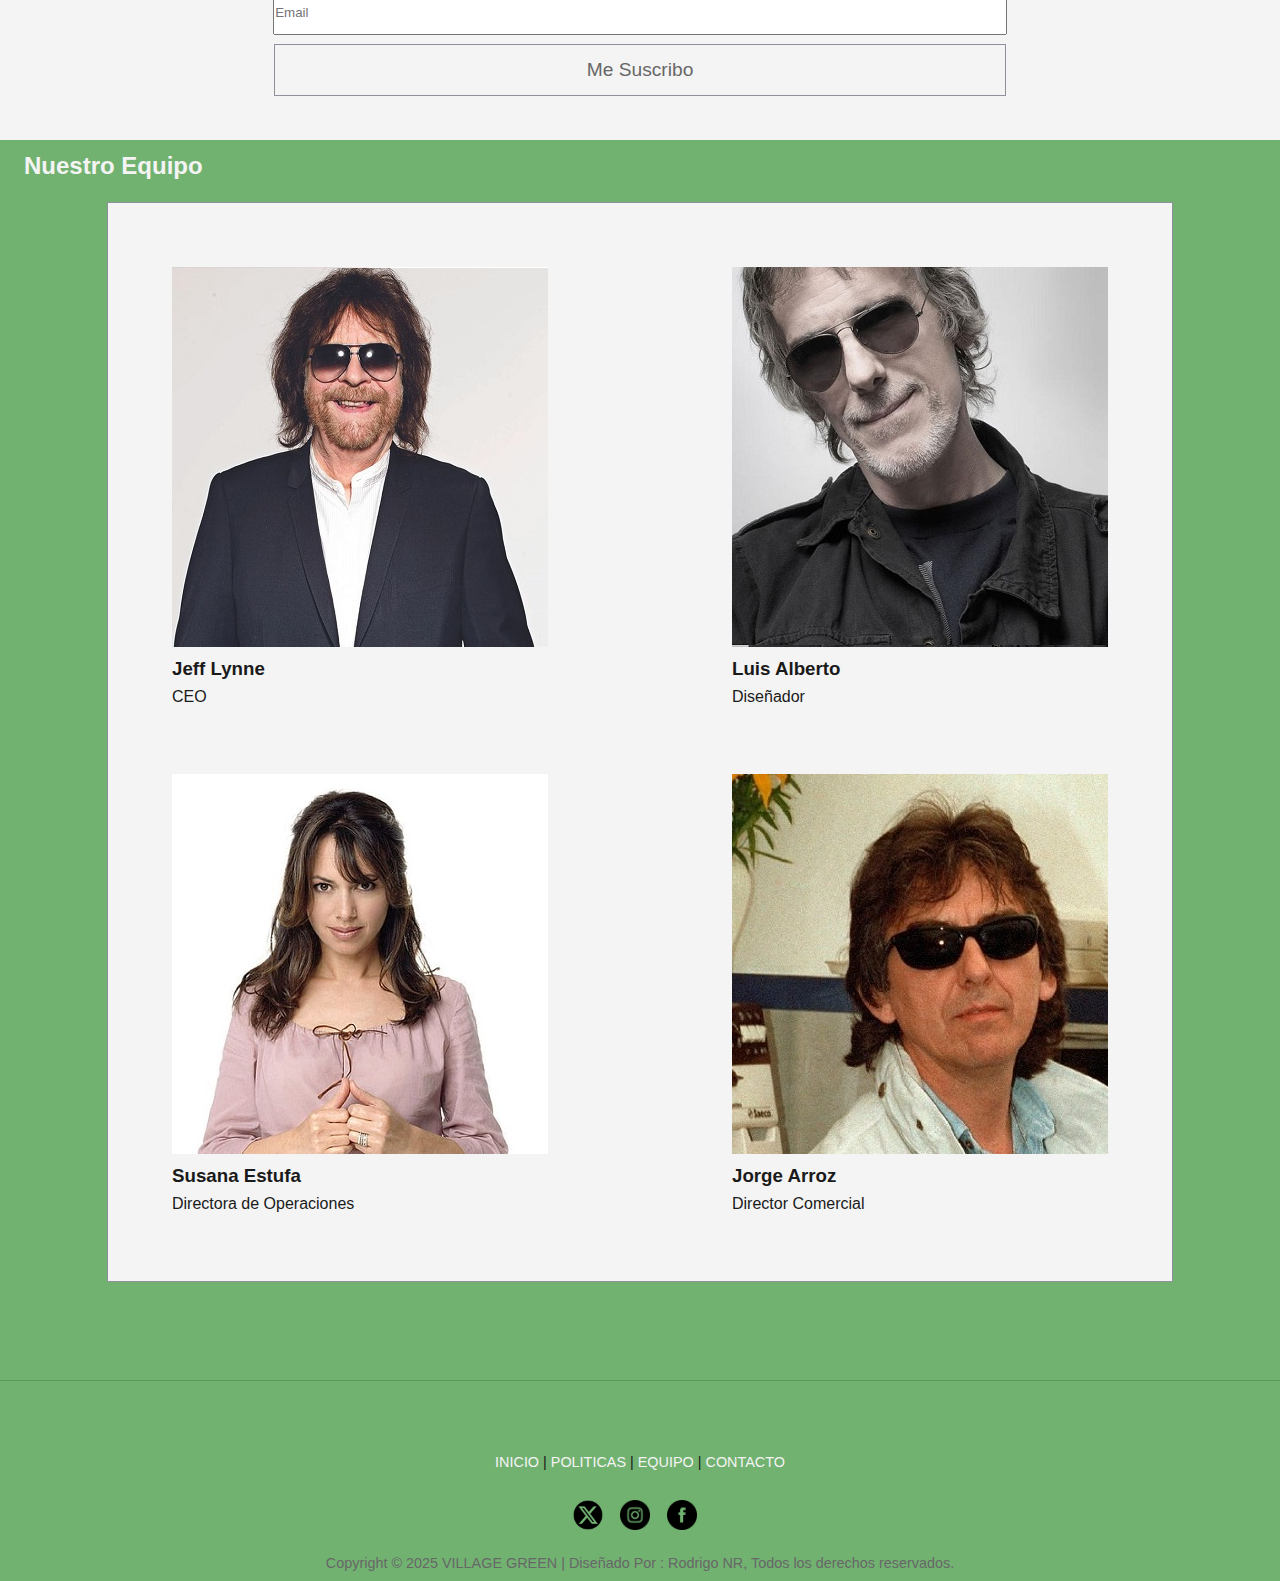
==== commit 8efdaf19: "index.html" ====
--- a/index.html
+++ b/index.html
@@ -39,7 +39,7 @@
 						<p>The Beach Boys está a punto de lanzar su última Box-set "Sail On Sailor", el cual incluye material exclusivo totalmente nuevo. Comprandolo en nuestra página te llevas indumentaria oficial de regalo ¡Aprovecha las buenas vibraciones de Horace Wimp!</p>
 					</div>
 					<div>
-						<img src="images/The-Beach-Boys-Official-Store-SOS.png" alt="Juego de ELO">
+						<img src="images/Productos/juegoelo.jpg" alt="Juego de ELO">
 						<h3>¡JUEGO OFICIAL DE LA ELO!</h2>
 						<p>Colaboramos con Jeff Lynne para sacar el primer videojuego oficial de Electric Light Orchestra ¡Un RPG espacial con la música más electrizante de fondo! Si lo compras por adelantado te regalamos una skin exclusiva para jugar como George Harrison!!!</p>
 					</div>
